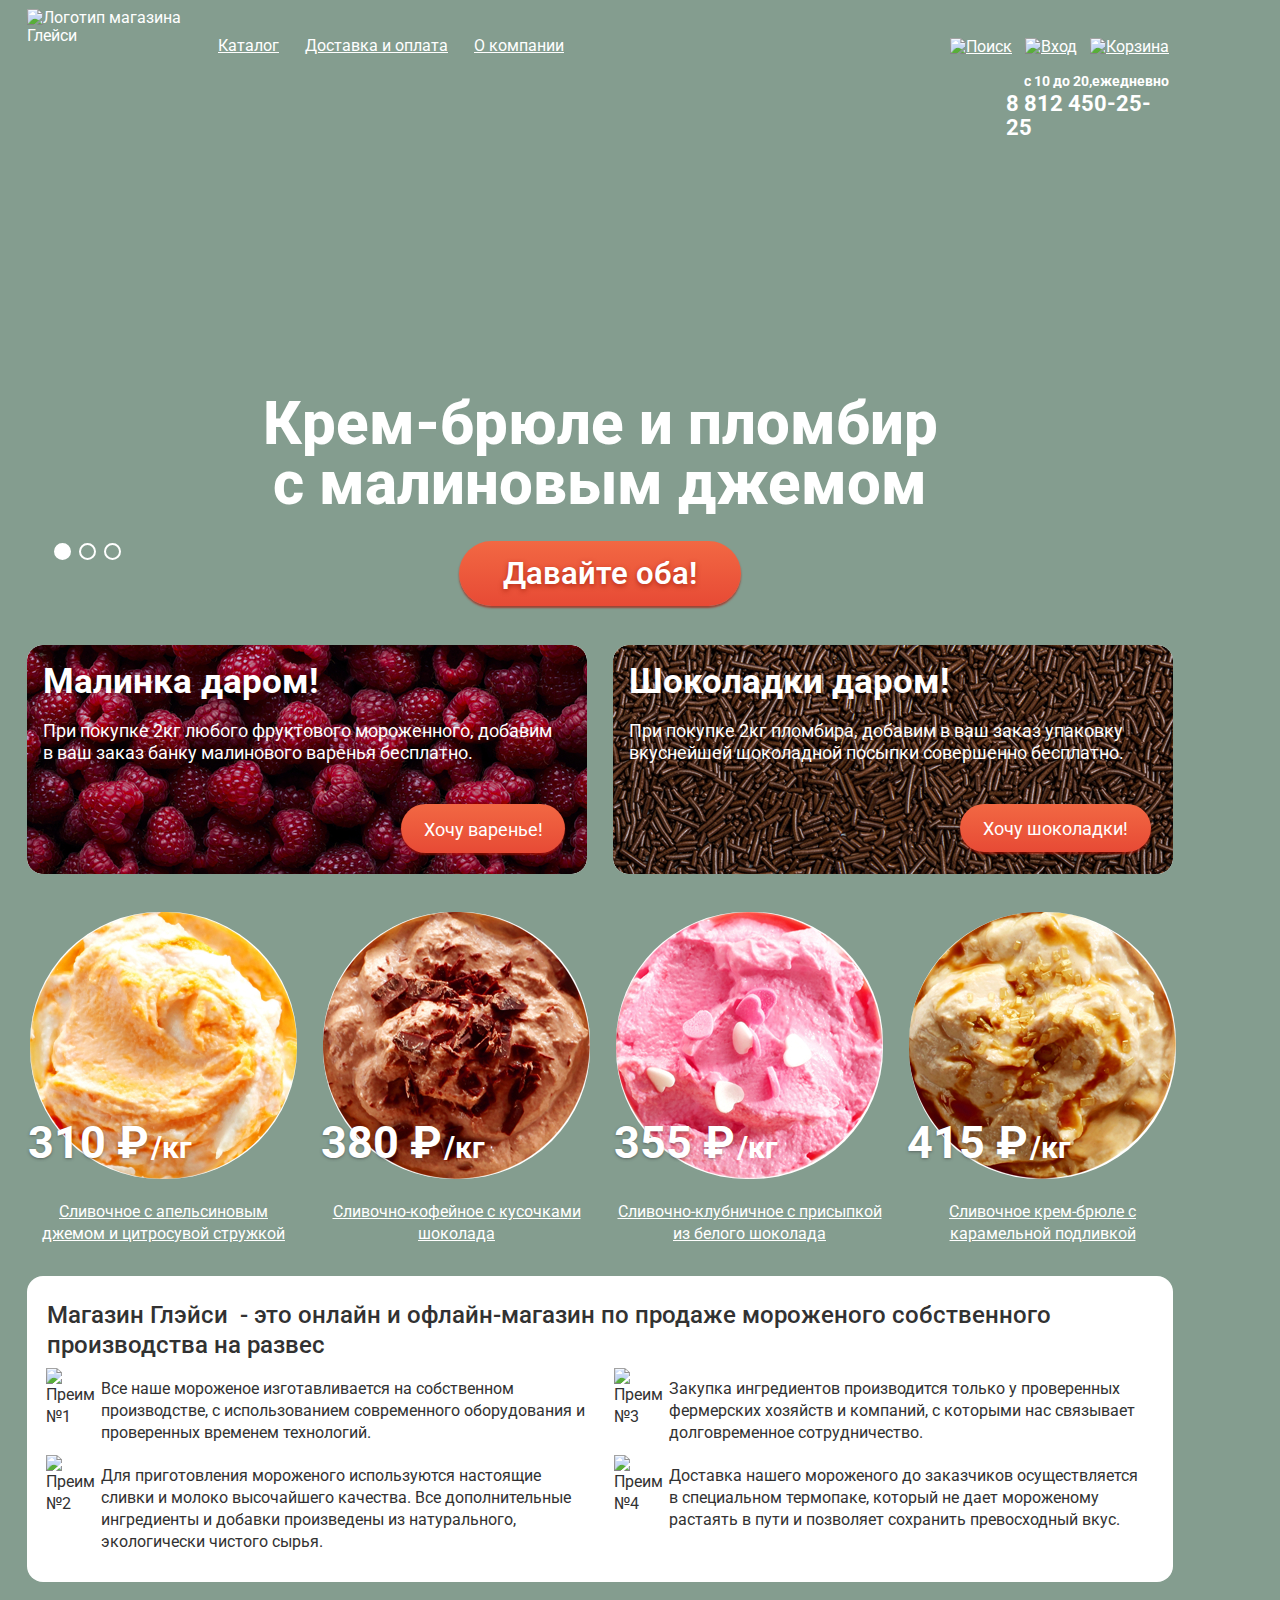
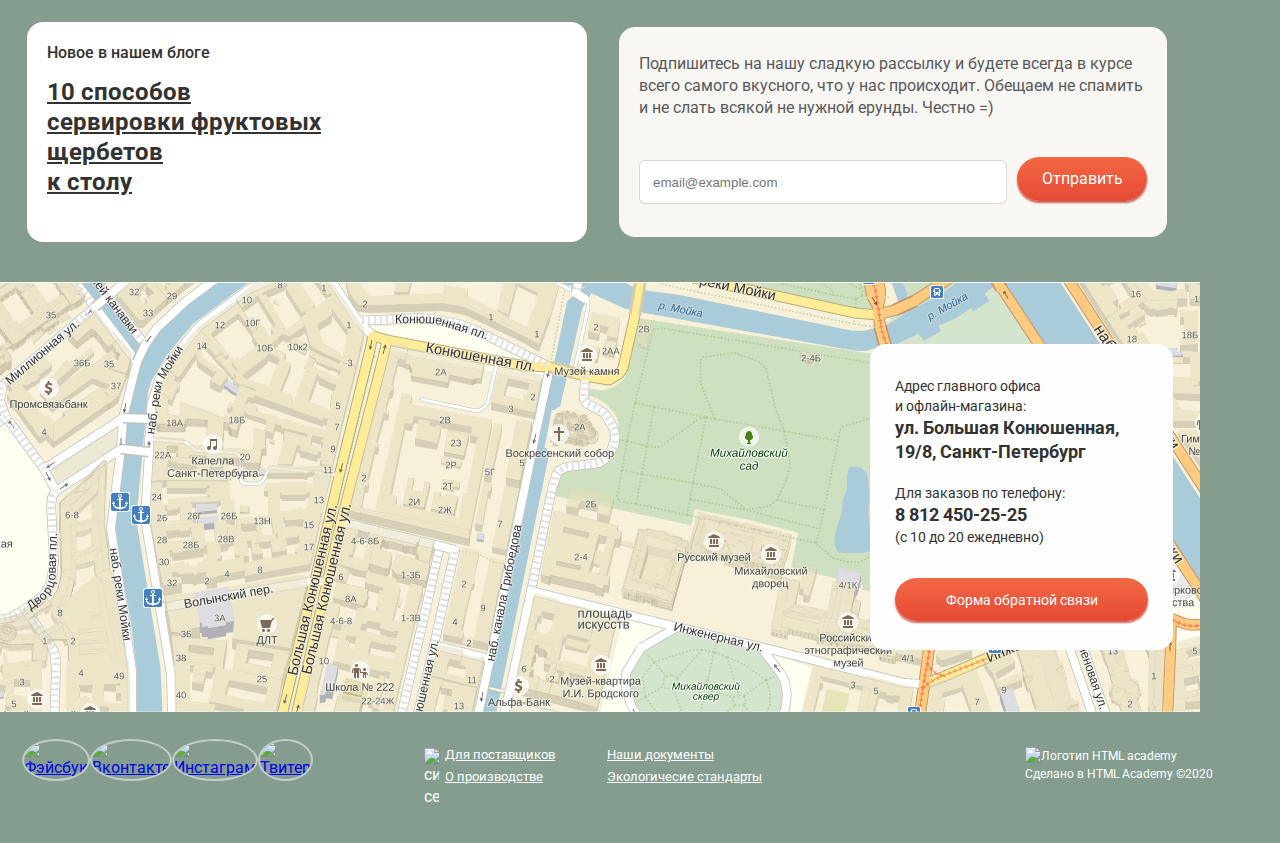
==== index.html @ f9602f33 "Завершение разработки" ====
<!DOCTYPE html>
<html class="page" lang="ru">
  <head>
    <meta charset="utf-8">
    <title>HTML Academy: Глейси</title>
    <link rel="stylesheet" href="https://fonts.googleapis.com/css?family=Roboto:400,500,700">
    <link rel="stylesheet" href="css/normalize.css">
    <link rel="stylesheet"  href="css/style.css">
  </head>

  <body class="page-body">
  <div class="site-wrapper site-wrapper-1">
    <header class="main-header container">
      <nav class="main-navigation">
        <a class="main-header-logo">
        <img src="img/logo-glacy.svg" width="154" height="64" alt="Логотип магазина Глейси">
        </a>
        <div class="main-navigation-wrapper">
          <ul class="site-navigation">
            <li>
              <a href="catalog.html"> Каталог</a>
            </li>
            <li>
              <a href="blank.html">Доставка и оплата</a>
            </li>
            <li>
              <a href="blank.html">О компании</a>
          </ul>
          <section class="visually-hidden">
            <ul>
              <li>
                  <input type="radio" name="catalog">Сливочное
              </li>
              <li>
                 <input type="radio" name="catalog" checked>Щербеты
              </li>
              <li>
                 <input type="radio" name="catalog">Фруктовый лёд
              </li>
              <li>
                <input type="radio" name="catalog">Мелорин</li>
            </ul>
          </section>
        </div>
        <div class="user-navigation">
          <a href=""><img src="img/Поиск.svg" width="32" height="32" alt="Поиск"></a>
          <a class="enter-link" href=""><img src="img/Вход.svg" width="92" height="32" alt="Вход"></a>
          <a href=""><img src="img/Корзина.svg" width="100" height="32" alt="Корзина"></a>
        </div>
      </nav>
    </header>

    <main class="container">
      <div class="timetable">
          с 10 до 20,ежедневно
        <p> 8 812 450-25-25 </p>
      </div>
      <h1 class="visually-hidden">Магазин мороженого "Глэйси"</h1>
        <div class="slider">
          <ul class="slider-list">
            <li class="slider-item slide slide-current">
              <h3 class="slide-title">Крем-брюле и пломбир с малиновым джемом</h3>
              <a href="" class="button button-slide-action">Давайте оба!</a>
            </li>
            <li class="slider-item slide">
              <h3 class="slide-title">Шоколадный пломбир и лимонный сорбет</h3>
              <a href="" class="button button-slide-action">Давайте оба!</a>
            </li>
            <li class="slider-item slide">
              <h3 class="slide-title">Пломбир с помадкой и клубничный щербет</h3>
              <a href="" class="button button-slide-action">Давайте оба!</a>
            </li>
          </ul>
        </div>
        <div class="slider-controls">
          <button class="current" type="button" aria-label="Первый слайд"></button>
          <button type="button" aria-label="Второй слайд"></button>
          <button type="button" aria-label="Третий слайд"></button>
        </div>
        <section class="actions">
          <article class="action-berry">
            <h2>Малинка даром!</h2>
            <p>При покупке 2кг любого фруктового мороженного, добавим в ваш заказ банку малинового варенья бесплатно.</p>
            <a href="" class="button">Хочу варенье!</a>
          </article>
          <article class="action-choco">
            <h2>Шоколадки даром!</h2>
            <p>При покупке 2кг пломбира, добавим в ваш заказ упаковку вкуснейшей шоколадной посыпки совершенно бесплатно.</p>
            <a href="" class="button">Хочу шоколадки!</a>
          </article>
        </section>
        <section>
            <ul class="index-catalog">
                <li class="index-catalog-item">
                    <a href="product.html">
                      <img src="img/ice-1.jpg" width="267" height="267" alt="Сливочное с апельсиновым джемом и цитросувой стружкой">                                      
                      <p>Сливочное с апельсиновым джемом и цитросувой стружкой<p>
                    </a>
                    <p class="price">310 ₽</p><span class="price-mass">/кг</span>
                </li>
                <li class="index-catalog-item">
                    <a href="product.html">
                        <img src="img/ice-2.jpg" width="267" height="267" alt="Сливочно-кофейное с кусочками шоколада">
                        <p>Сливочно-кофейное с кусочками шоколада<p>
                    </a>
                    <p class="price">380 ₽</p><span class="price-mass">/кг</span>
                </li>
                <li class="index-catalog-item">
                    <a href="product.html">               
                        <img src="img/ice-3.jpg" width="267" height="267" alt="Сливочно-клубничное с присыпкой из белого шоколада">
                        <p>Сливочно-клубничное с присыпкой из белого шоколада</p>
                    </a>
                    <p class="price">355 ₽</p><span class="price-mass">/кг</span>
                </li>
                <li class="index-catalog-item">
                    <a href="product.html">                        
                        <img src="img/ice-4.jpg" width="267" height="267" alt="Сливочное крем-брюле с карамельной подливкой">
                        <p>Сливочное крем-брюле с карамельной подливкой</p>
                    </a>
                    <p class="price">415 ₽</p><span class="price-mass">/кг</span>
                </li>
            </ul>
        </section>
        <section class="features">
          <h2 class="visually-hidden">Преимущества</h2>
          <p>Магазин Глэйси - это онлайн и офлайн-магазин по продаже мороженого собственного производства на развес</p>
          <ul class="features-list">
            <li class="feature-item">
              <img src="img/features-item-1.svg" width="49" height="49" alt="Преимущество №1">
              Все наше мороженое изготавливается на собственном производстве, с использованием современного оборудования и проверенных временем технологий.
            </li>
            <li class="feature-item">
              <img src="img/features-item-2.svg" width="49" height="49" alt="Преимущество №2">
              Для приготовления мороженого используются настоящие сливки и молоко высочайшего качества. Все дополнительные ингредиенты и добавки произведены из натурального, экологически чистого сырья.
            </li>
            <li class="feature-item">
              <img src="img/features-item-3.svg" width="49" height="49" alt="Преимущество №3">
              Закупка ингредиентов производится только у проверенных фермерских хозяйств и компаний, с которыми нас связывает долговременное сотрудничество.
            </li> 
            <li class="feature-item">
              <img src="img/features-item-4.svg" width="49" height="49" alt="Преимущество №4">
              Доставка нашего мороженого до заказчиков осуществляется<br>в специальном термопаке, который не дает мороженому растаять в пути и позволяет сохранить превосходный вкус.
            </li>
          </ul>
        </section>
      <div class="blog-mailing">
        <article class="blog">
          <h2>Новое в нашем блоге</h2>
          <a href="blank.html">10 способов сервировки фруктовых щербетов<br>к столу</a>
        </article>
        <div class="mailing-back">
      	  <div class="mailing">
            <h2 class="visually-hidden">Подписка на рассылку новостей</h2>
            <p>Подпишитесь на нашу сладкую рассылку и будете всегда в курсе всего самого вкусного, что у нас происходит. Обещаем не спамить и не слать всякой не нужной ерунды. Честно =)</p>
            <form action="https://echo.htmlacademy.ru" method="post">
             <p class="mailing-item">
             <input type="email" name="" placeholder="email@example.com">
             <button class="button" type="submit">Отправить</button></p>
            </form>  
           </div>
          </div>
        </div>
        <section class="feedback">
          <img src="img/map.jpg" width="1200" height="430" alt="Карта проезда к головному офису и офлайн-магазину">
          <div>
            <h2>Адрес главного офиса и офлайн-магазина:</h2>
            <span id="adress">ул. Большая Конюшенная,<br> 19/8, Санкт-Петербург</span>
            <p>Для заказов по телефону:<br>
              <span>8 812 450-25-25</span><br>
              (с 10 до 20 ежедневно)
            </p>
            <button class="button" type="submit">Форма обратной связи</button>
          </div>
        </section>
     </main>

    <footer class="main-footer">
      <div class="footer">
        <section class="footer-contacts">
          <h2 class="visually-hidden">Связь с нами:</h2>
          <a href="http://facebook.com"><img src="img/facebook.svg" width="35" height="35" alt="Фэйсбук"> 
          </a>
          <a href="http://vk.com"><img src="img/vk.svg" width="35" height="35" alt="Вконтакте">
          </a>
          <a href="http://www.instagram.com"><img src="img/inst.svg" width="35" height="35" alt="Инстаграм">
          </a>
          <a href="http://twitter.com"><img src="img/twitter.svg" width="35" height="35" alt="Твитер">
          </a>
        </section>
        <section>
          <h2 class="visually-hidden">Полезные ссылки</h2>
          <ul class="footer-social">
            <li class="footer-social-item">
              <img src="img/heart.svg" width="15" height="13" alt="символ сердца">
              <a href="#">Для поставщиков</a></li>
            <li class="footer-social-item">
              <a href="#">Наши документы</a></li>
            <li class="footer-social-item">
              <a href="#">О производстве</a></li>
            <li class="footer-social-item">
              <a href="#">Экологичесие стандарты</a></li>
          </ul>
        </section>
        <section class="footer-authors">
          <img src="img/logo-academy.svg" width="108" height="39" alt="Логотип HTML academy"> <br>
          Сделано в <a href="https://htmlacademy.ru">HTML Academy</a> ©2020
        </section>
      </div>
    </footer>

     <section class="visually-hidden modal-feedback-reg">
      <form action="https://echo.htmlacademy.ru" method="post">
        <h2>Мы обязательно вам ответим!</h2>
        <label>
          <input class="mod2-username" type="text" name="username" placeholder="Имя Фамилия">
        </label>
        <label>
          <input class="mod2-usermail" type="email" name="usermail" placeholder="email@example.com">
        </label>
        <label >
          <input class="mod2-comment" type="text" name="comment" placeholder="В свободной форме">
        </label>
        <button class="mod2-button button" type="submit">Отправить</button>
        <button class="mod2-close" type="button" alt="удалить">X</button>
      </form>
    </section> 
    <section class="modal-enter visually-hidden">
              <h2 class="visually-hidden">Войдите на сайт</h2>
              <form class="login-form" action="https://echo.htmlacademy.ru" method="post">
                <p>
                  <label for="login-login">Логин</label>
                  <input class="login-mail" id="login-login" type="email" name="login" placeholder="Электронная почта">
                </p>
                <p>
                  <label class="login-pass" for="login-password">Пароль</label>
                  <input id="login-password" type="password" name="password" placeholder="Пароль">
                </p>
                <div>
                  <button class="button mod1-button" type="submit">Войти</button>
                  <ul>
                    <li>
                      <a href="#">Забыли пароль?</a>
                    </li>
                    <li>
                      <a href="#">Новая регистрация</a>
                    </li>
                  </ul>
              </div>
              </form>
    </section>
    <section class="modal-search visually-hidden">
      <input type="text" name="search" placeholder="Крем-брюле">    
    </section>
    <section class="index-catalog-pop visually-hidden">
      <ul class="mod4-list">
        <li class="mod4-item special">Новинки</li>
        <li class="mod4-line"></li>
        <li class="mod4-item">Сливочное</li>
        <li class="mod4-item mod4-item-current">Щербеты</li>
        <li class="mod4-item">Фруктовый лёд</li>
        <li class="mod4-item">Мелорин</li>
      </ul>
    </section>
  </div> 
  <script src="js/login.js"></script>
  </body>
</html>
---- css/style.css ----
:root {
  --basic-back: #849D8F;
  --basic-white: #ffffff;
  --basic-black: #000000;
  --basic-grey: #323232;
  --basic-grey-light: #5a5a5a;
  --basic-light: #999999;
  --basic-orange: #F26843;
  --basic-orange-light: #E74A35;
  --basic-substrate: #F8F7F4;
  --current-navigation: #D07058;
  --focus: #EDEDED;
  --feedback-backgroud: #FEFEFE;
  --toggle-background: #ABABAB;
  --basic-button: linear-gradient(180deg, #F26843 0%, #E74A35 100%);
  --button-hover: linear-gradient(0deg, rgba(255, 255, 255, 0.2), rgba(255, 255, 255, 0.2)), linear-gradient(180deg, #F26843 0%, #E74A35 100%);
  --button-focus: linear-gradient(0deg, rgba(0, 0, 0, 0.07), rgba(0, 0, 0, 0.07)), linear-gradient(180deg, #F26843 0%, #E74A35 100%);
  --filters-background: rgba(255, 255, 255, 0.2);
  --total-background-color1: #849d8f;
  --total-background-color2: #8996a6;
  --total-background-color3: #9d8b84;
}

/* Global */

.visually-hidden:not(:focus):not(:active),
input[type="checkbox"].visually-hidden,
input[type="radio"].visually-hidden {
  position: absolute;
  width: 1px;
  height: 1px;
  margin: -1px;
  border: 0;
  padding: 0;
  white-space: nowrap;
  clip-path: inset(100%);
  clip: rect(0 0 0 0);
  overflow: hidden;
}

body {
/*  display: flex;
  justify-content: center;*/
  min-width: 1146px;
  margin: 0;
  padding: 0;
  font-family: 'Roboto', sans-serif;
  font-size: 16px;
  line-height: 22px;
  color: var(--basic-white: #ffffff);
  background-color: var(--basic-back);
 }

 img {
  max-width: 100%;
  height: auto;
}

/* Grid */

.page {
  height: 100%;
}

.page-body {
  min-height: 100%;
  display: grid;
  grid-template-rows: min-content 1fr min-content;
  align-content: start;
}


/* Container */

.container {
  position: relative;
  width: 1146px;
  margin: 0px;
  padding: 0px 27px;
}


/* Main header */

.main-header {
  display: flex;
  flex-direction: row;
  align-items: center;
}

.main-header-logo{
  margin-top: 9px;
  margin-right: 24px;
  width: 154px;
  height: 64px;
}

.inner-page .main-header-logo{
  margin-left: 27px;
}

/* Main navigation */

.main-navigation {
  display: flex;
  flex-direction: row;
  align-items: center;
  font-size: 16px;
  line-height: 18px;
  color: var(--basic-white);
  background-color: transparent;
  list-style: none;
}

.main-navigation-wrapper {
  width: 100%;
  margin-bottom: 32px;
  background-color: var(--basic-back);
  list-style: none;
}

.main-navigation-wrapper {
  display: flex;
  width: 732px;
}

.main-navigation-wrapper a:hover {
  color: var(--basic-grey);
  background-color: var(--basic-white);
  box-shadow: inset 0px 2px 1px #696969;
  border-radius: 26px;
  text-decoration: none;
} 

.main-navigation-wrapper a:focus {
  color: var(--basic-grey);
  background-color: var(--focus);
  border-radius: 26px;
  text-decoration: none;
  box-shadow: inset 0px 2px 1px #696969;
}

.site-navigation {
  display: flex;
  flex-wrap: wrap;
  width: 700px;
  height: 31px;
  margin: 0;
  padding: 0;
  list-style: none;
  align-items: center;
}

.site-navigation a {
  padding: 9px 13px 11px 13px;
}

.site-navigation-current a{
  background-color: var(--current-navigation);
  border-radius: 26px;
  width: 89px;
  height: 16px;
  text-align: center;
}

.timetable {
  width: 150px;
  color: var(--basic-white);
  font-weight: bold;
  font-size: 14px;
  line-height: 16px;
  width: 149px;
  height: 16px;
  position: absolute;
  left: 1024px;
  }

  .timetable p{
  width: 167px;
  font-weight: bold;
  font-size: 22px;
  line-height: 24px;
  position: absolute;
  left: -18px;
  top: -3px;
  }

/* User navigation */

.site-navigation a,
.user-navigation a {
  color: var(--basic-white);
  display: block;
  padding-top: 9px;
  padding-bottom: 11px;
  padding-left: 13px;
  margin-top: 23px;
}
 .user-navigation {
  display: flex;
  justify-content: space-between;
  align-content: center;
  max-width: 245px;
 }

/* Price */

.price {
  position: relative;
  top: -170px;
  left: -75px;
  color: var(--basic-white);
  font-weight: bold;
  font-size: 45px;
  line-height: 45px;
  text-shadow: 0px 1px 3px rgba(49, 50, 53, 0.5);
}

.price-mass {
  position: relative;
  top: -250px;
  left: 8px;
  color: var(--basic-white);
  font-weight: bold;
  font-size: 30px;
  line-height: 35px;
}

/* Button */

.button {
  color: var(--basic-white);
  font: inherit;
  text-align: center;
  background: var(--basic-button);
  box-shadow: 0px 2px 2px rgba(172, 16, 0, 0.64); 
  border-radius: 70px;

}

.button:hover {
  background: linear-gradient(0deg, rgba(255, 255, 255, 0.2), rgba(255, 255, 255, 0.2)), linear-gradient(180deg, #F26843 0%, #E74A35 100%);
  box-shadow: 0px 1px 2px #AC1000;
  border-radius: 26px;
}

/* Main footer */

.footer {
  display: flex;
  justify-content: space-between;
  width: 1200px;
  align-items: center;
  padding: 15px;
}

.main-footer {
  color: var(--basic-white);
  margin-bottom: 25px;
}

.main-footer #line {
  
}

.footer-contacts {
  display: flex;
  justify-content: space-between;
  width: 193px;
  margin-right: 190px;
  margin-bottom: 10px;
  margin-left: 7px;
}

.footer-contacts img{
  border: 2px solid rgba(255, 255, 255, 0.5);
  border-radius: 50%;
}

.footer-social {
  display: flex;
  flex-wrap: wrap;
  margin-right: 255px;
  width: 325px;
}

.footer-social a{
  color: var(--basic-white);
  font-size: 13px;
  line-height: 18px;
}

.footer-social-item{
  position: relative;
  list-style: none;
  margin-right: 5px;
  width: 157px;
}

.footer-social-item img {
  position: absolute;
  left: -21px;
  top: 5px;
}

.footer-authors {
  width: 250px;
  font-size: 12px;
  line-height: 18px;
}

.footer-authors a {
  text-decoration: none;
  color: var(--basic-white);
}

/* INDEX */

.site-wrapper {
  min-width: 940px;
  background-color: #849d8f;
  background-image: url("img/slider-item-1.png");
  background-repeat: no-repeat;
  background-position: top center;
}

.site-wrapper-1 {
  background-color: var(--total-background-color1);
  background-image: url("img/site-wrapper-1.png");
}

.site-wrapper-2 {
  background-color: var(--total-background-color2);
  background-image: url("img/slider-item-2.png");
}

.site-wrapper-3 {
  background-color: var(--total-background-color3);
  background-image: url("img/slider-item-3.png");
}

/* Sliders */


.slider {
  position: relative;
  padding-top: 321px;
  text-align: center;
  color: #ffffff;
}

.slider-list {
  margin: 0;
  padding: 0;
  list-style: none;
}

.slide {
  display: none;
}

.slide-current {
  display: block;
}

.slide-title {
  width: 700px;
  margin: 0 auto;
  margin-bottom: 27px;
  font-size: 60px;
  line-height: 60px;
  font-weight: 800;
}

.button-slide-action {
  display: inline-block;
  padding: 12px 44px;
  font-weight: 600;
  font-size: 31px;
  line-height: 41px;
  text-align: center;
  color: #ffffff;
  vertical-align: top;
  text-decoration: none;
  text-shadow: 0 2px 5px rgba(160, 32, 11, 0.76);
  background: #f26843;
  background: linear-gradient(to bottom, #f26843, #e74a35);
  border-radius: 50px;
  box-shadow: 0 2px 2px rgba(172, 16, 0, 0.64);
  border: none;
  cursor: pointer;
}

.button-slide-action:hover {
  background: linear-gradient(to bottom, #f58669, #ec6f5e);
  box-shadow: 0 2px 2px rgba(172, 16, 0, 1);
}

.button-slide-action:active {
  background: linear-gradient(to bottom, #d84732, #e1613e);
  box-shadow: inset 0 2px 2px rgba(172, 16, 0, 1);
}

.slider-controls {
  position: relative;
  bottom: 63px;
  left: 27px;
  z-index: 20;
  display: flex;
  width: 67px;
  justify-content: space-between;
}

.slider-controls button {
  padding: 0;
  width: 17px;
  height: 17px;
  background-color: transparent;
  border: 2px solid #ffffff;
  border-radius: 50%;
  cursor: pointer;
}

.slider-controls .current {
  background-color: #ffffff;
}

/* Button */

 {
  width: 278px;
  color: var(--basic-white);
  font: inherit;
  background: var(--basic-button);
  box-shadow: 0px 2px 2px rgba(172, 16, 0, 0.64); 
  border-radius: 70px;
  text-shadow: 0px 2px 5px rgba(160, 32, 11, 0.76);
  padding-top: 15px;
  padding-right: 40px;
  padding-bottom: 10px;
  padding-left: 40px;
  text-decoration: none;
}


.button1:hover {
  background-color: var(--button-hover);
  box-shadow: 0px 2px 2px #AC1000;
  border-radius: 50px;
}

/* Actions */

.actions {
  width: 1146px;
  display:grid;
  grid-template-columns: 1fr 1fr;
  column-gap: 26px;
  margin-top: 22px;
  margin-bottom: 22px;
}

.action-berry {
  position: relative;
  color: var(--basic-white);
  font-size: 18px;
  line-height: 22px;
  background-image: url("../img/action-back-berry.jpg");
  border-radius: 16px;
  width: 560px;
  height: 229px;
}

.action-berry h2 {
  margin-top: 16px;
  margin-bottom: 16px;
  margin-left: 16px;
  font-weight: bold;
  font-size: 35px;
  line-height: 41px;
}

.action-berry p {
  margin-right: 30px;
  margin-left: 16px;

}

.action-berry a {
  position: absolute;
  width: 164px;
  height: 35px;
  left: 374px;
  top: 159px;
  text-decoration: none;
  font-size: 18px;
  line-height: 24px;
  text-align: center;
  padding-top: 14px;
}

.action-choco {
  position: relative;
  color: var(--basic-white);
  font-size: 18px;
  line-height: 22px;
  background-image: url("../img/action-back-choco.jpg");
  border-radius: 16px;
  width: 560px;
  height: 229px;
}

.action-choco h2 {
  margin-top: 16px;
  margin-bottom: 16px;
  margin-left: 16px;
  font-weight: bold;
  font-size: 35px;
  line-height: 41px;
}

.action-choco p {
  margin-right: 30px;
  margin-left: 16px;
}

.action-choco a {
  position: absolute;
  width: 191px;
  height: 35px;
  left: 347px;
  top: 159px;
  text-decoration: none;
  font-size: 18px;
  line-height: 24px;
  padding-top: 13px;
}

/* Catalog */

.index-catalog {
  margin-left: -37px;
  display: inline-flex;
  align-items: baseline;
  width: 1200px;
  list-style: none;
  text-align: center;
}

 .index-catalog-item {
  position: relative;
  width: 267px;
  height: 324px;
  min-height: 267px;
  margin-right: 26px;
 }

.index-catalog-item img {
  border-radius: 130px;
}

.index-catalog-item a {
  color: var(--basic-white);
}

/* Features */

.features {
  position: relative;
  width: 1146px;
  height: 306px;
  color: var(--basic-grey);
  background-color: var(--basic-white);
  border-radius: 16px;
  background-image: url("../img/Pattern-wafer.jpg");
  background-position: center, 0 0;
}

.features p {
  font-weight: 500;
  font-size: 24px;
  line-height: 30px;
  padding-top: 24px;
  padding-left: 20px;
}

.features-list {
  position: absolute;
  left: -12px;
  top: 86px;
  display:inline-flex;
  flex-direction: column;
  flex-wrap: wrap;
  list-style: none;
  width: 1103px;
  height: 224px;
}

.features-list li {
  font-size: 16px;
  line-height: 22px;
  margin-bottom: 21px;
}

.feature-item {
  position: relative;
  width: 44%;
  font-size: 16px;
  line-height: 22px;
  margin-right: 79px;
  margin-left: 46px;
}

.feature-item img {
  position: absolute;
  left: -55px;
  top: -10px;
}

.feature-item:nth-child(3) {
  margin-right: 0px;
  margin-left: 0px;
}
 
.feature-item:nth-child(4) {
  margin-right: 0px;
  margin-left: 0px;
}
 
/* Blog */
.blog-mailing {
  width: 1146px;
  display: grid;
  grid-template-columns: 1fr 1fr;
  column-gap: 26px;
  margin-top: 40px;
  margin-bottom: 40px;
}

.blog {
  width: 560px;
  height: 220px;
  color: var(--basic-grey);
  background-color: var(--basic-white);
  border-radius: 16px;
  background-image: url("../img/blog-back.jpg");
}

.blog h2 {
  font-weight: 500;
  font-size: 16px;
  line-height: 22px;
  margin-top: 20px;
  margin-left: 20px;
  padding: 0px;
}

.blog a {
  display: block;
  color: var(--basic-grey);
  font-weight: bold;
  font-size: 24px;
  line-height: 30px;
  width: 287px;
  margin-left: 20px;
}

/* Mailing */

.mailing-back {
  position: relative;
  color: var(--basic-grey-light);
  align-items:center;
  width: 560px;
  height: 220px;
  border-radius: 16px;
  background-image: url("../img/mailing-back.png");
  background-position: center, 0 0;
}

.mailing {
  position: absolute;
  left: 6px;
  top: 5px;
  width: 548px;
  height: 210px;
  background-color: var(--basic-substrate);
  border-radius: 16px;
}

.mailing p {
  width: 512px;
  margin-top: 26px;
  margin-left:20px;
}

.mailing button {
  position:absolute;
  left: 398px;
  top: 130px;
  width: 130px;
  height: 44px;
  border: none;
}

.mailing-item {
  color: var(--basic-light);
  }

.mailing-item input {
  border: 1px solid rgba(178, 178, 178, 0.52);
  box-sizing: border-box;
  border-radius: 6px;
  width: 368px;
  height: 44px;
  padding-left: 13px;
  margin-top: 15px;
}

/* Feedback */

.feedback {
  position: relative;
  background-image: url(img/map.jpg);
  width: 1200px;
  height: 430px;
  margin-top: 40px;
  margin-left: -27px;
}

.feedback div {
  position: absolute;
  left: 870px;
  top: 62px;
  background-color: var(--feedback-backgroud);
  border-radius: 16px;
  color: var(--basic-grey);
  font-family: Roboto;
  font-size: 14px;
  line-height: 20px;
  width: 303px;
  height: 306px;
}

.feedback h2 {
  color: var(--basic-grey);
  font-weight: normal;
  font-size: 14px;
  line-height: 20px;
  padding-top: 32px;
  padding-right: 123px;
  padding-bottom: 0px;
  padding-left: 25px;
  margin: 0px;
}

.feedback #adress {
  display: block;
  width: 225px;
  height: 37px;
  margin-right: 53px;
  margin-bottom: 30px;
  margin-left: 25px;
}

.feedback span {
  font-weight: bold;
  font-size: 18px;
  line-height: 24px;
}

.feedback p {
  width: 180px;
  margin-right: 106px;
  margin-bottom: 31px;
  margin-left: 25px;
}

.feedback button {
  width: 253px;
  height: 43px;
  margin-right: 25px;
  margin-left: 25px;
  border-style: none;
}

/* CATALOG */
/* Breadcrumbs */

.breadcrumbs {
  display: flex;
  align-items: baseline;
  justify-content: space-between;
  list-style: none;
  width: 224px;
  font-size: 14px;
  line-height: 16px;
  padding: 0px;
  margin-top: 30px;
}

.breadcrumbs a {
  color: var(--basic-white);
  font-size: 14px;
  line-height: 16px;
}

.breadcrumbs li{
  position: relative;
  margin-right: 2px;
}


.breadcrumbs-current {
  list-style: none;
  color: var(--basic-white);
  font-size: 14px;
  line-height: 16px;
}

/*Filters*/

.filters {
  position: relative;
  list-style: none;
  color: var(--basic-white);
  padding: 0px;
}

.filters h1 {
  margin-top: 10px;
}

.filters-1 {
  display: inline-flex;
  flex-direction: row;
  flex-wrap: wrap;
  width: 869px;
}

.filter-option label {
  position: relative;
  display: block;
  cursor: pointer;
  user-select: none;
}

.filter-input-checkbox + label::before {
  content: "";
  position: absolute;
  left: -32px;
  top: 0;
  width: 18px;
  height: 18px;
  border: 2px solid rgba(255, 255, 255, 0.8);
  border-radius: 2px;
}

.filter-input-checkbox:checked + label::after {
  content: "";
  position: absolute;
  top: 2px;
  left: -30px;
  width: 10px;
  height: 10px;
  background-color: rgba(255, 255, 255, 0.8);
  border-radius: 50%;
}

.filter-input-radio + label::before {
  content: "";
  position: absolute;
  left: -33px;
  top: -1px;
  width: 14px;
  height: 14px;
  border: 4px solid rgba(255, 255, 255, 0.8);
  border-radius: 50%;
}

.filter-input-radio:checked + label::after {
  content: "";
  position: absolute;
  top: 6px;
  left: -26px;
  width: 8px;
  height: 8px;
  background-color: rgba(255, 255, 255, 0.8);
  border-radius: 50%;
}

/* Sort */
.sort-by {
  border: none;
  width: 196px;
}

.sort {
  display: flex;
  justify-content: space-around;
  background-color: var(--filters-background);
  list-style: none;
  width: 196px;
  height: 36px;
  border-radius: 20px;
  padding-left: 16px;
  align-items: center;  
}

.sort:hover {
  background-color: var(--basic-white);
  color: var(--basic-grey);
  font-weight: 500;
  font-size: 16px;
  line-height: 18px;
}

/* Price range */ 

.price-range {
  position: absolute;
  left: 241px;
  top: -85px;
  position: relative;
  margin: 0;
  padding: 0;
  border: none;
}

.range-filter {
  width: 218px;
  margin-top: 7px;
}

.price-range legend {
  font-weight: 500;
  font-size: 14px;
  line-height: 16px;
}

.price-controls {
  position: absolute;
  left: 40px;
  top: 0px;
  display: inline-flex;
  font-weight: 500;
  font-size: 14px;
  line-height: 16px;
}

.price-controls input {
  font-family: inherit;
  font-size: inherit;
  border: none;
  background: none;
  color: var(--basic-white);
  width: 56px;
}

.range-controls {
  position: relative;
  height: 18px;
  background-color: var(--filters-background);
  border-radius: 20px;
  padding-top: 17px;
  padding-right: 21px;
  padding-left: 21px;
  margin-top: 7px;
  cursor: pointer;
}

.range-controls .scales {
  height: 2px;
  background-color: #000000;
  width: 176px;
}

.range-controls .bar {
  width: 70%;
  height: 2px;
  background-color: var(--basic-substrate);
}

.range-controls .toggle {
  width: 8px;
  height: 8px;
  padding: 0;
  border: 8px solid #ffffff;
  background-color: var(--toggle-background);
  border-radius: 50%;
  position: absolute;
  top: 5px;
  left: 0;
}

.range-controls .toggle-min {
  left: 34px;
}

.range-controls .toggle-max {
  left: 128px;
}

/* Fat */

.fat-percent {
  position: absolute;
  left: 474px;
  top: 65px;
  border: none;
  width: 425px;
}

.fat {
  display: flex;
  flex-wrap: wrap;
  width: 425px;
  height: 36px;
  align-items: center;
  padding-right: 17px;
  padding-left: 47px;
  list-style: none;
  justify-content: space-between;
  font-weight: 500;
  font-size: 16px;
  line-height: 18px;
  background-color: rgba(255, 255, 255, 0.2);
  border-radius: 20px;
}

/* Flavor */

.flavor-type {
  border: none;
  width: 711px;
  position: absolute;
  left: 0px;
  top: 149px;
}

.flavor {
  list-style: none;
  display: flex;
  width: 711px;
  align-items: center;
  padding-right: 19px;
  padding-left: 48px;
  height: 36px;
  justify-content: space-between;
  background: rgba(255, 255, 255, 0.2);
  border-radius: 20px;
}

.filter-button {
  position: absolute;
  left: 803px;
  top: 191px;
  font-weight: 500;
  font-size: 16px;
  line-height: 18px;
  color: var(--basic-white);
  background-color: var(--filters-background);
  border: 2px solid #FFFFFF;
  box-sizing: border-box;
  border-radius: 20px;
  width: 144px;
  height: 36px;
}

.filter-button:hover {
  color: var(--basic-grey);
  background-color: var(--basic-white);
}

/* Catalog */

.catalog {
  position: relative;
  display: flex;
  flex-wrap: wrap;
  align-content: stretch;
  align-items: stretch;
  color: var(--basic-white);
  list-style: none;
  width: 1200px;
  padding-left: 0px;
  margin-bottom: 80px;
  margin-top: 40px;
}

.catalog-item {
  width: 267px;
  height: 372px;
  margin-right: 26px;
  text-align: center;
  z-index: 2;
}
.catalog-item:nth-child(4) {
  margin-right: 0px;
}


.catalog-item img {
  border-radius: 50%;
}

/*.catalog-item:hover {
  background-color: var(--basic-white);
  opacity: 0.2;
  width: 293px;
  height: 402px;
  box-shadow: 0px 20px 20px rgba(0, 0, 0, 0.2);
  border-radius: 4px;
  z-index: 1;
}*/

.catalog a {
  color: var(--basic-white);
  font-weight: 500;
  border-radius: 100px;
}

/* Pagination */

.pagination-conteiner{
  position: absolute;
  bottom: -10px;
  left: 17px;
}

.page-title {
  color: var(--basic-white);
  font-size: 35px;
  line-height: 41px;
}

.pagination-list {
  position: relative;
  left: 945px;
  display: inline-flex;
  justify-content: space-between;
  align-content: center;
  list-style: none;
  font-weight: 500;
  font-size: 16px;
  line-height: 18px;
  width: 194px;
}

.pagination-item {
  width: 26px;
  height: 26px;
}

.pagination-item:hover {
  width: 26px;
  height: 26px;
  background: rgba(255, 255, 255, 0.2);
  border-radius: 50%;
}

.pagination-item a:hover {
    margin-top: 5px;
}

.pagination-item a {
  display: block;
  text-decoration: none;
  color: var(--basic-white);
  height: 26px;
}

.pagination-item-current {
  position: relative;
  left: -10px;
  top: -5px;
  text-align: center;
  width: 26px;
  height: 26px;
  border-radius: 50%;
  background-color: var(--basic-white);
}

.pagination-item-current a{
  color: var(--basic-grey);
  margin-top: 5px;
}


/* Popups Index*/

.modal-show {
  display: block;
  animation: bounce 0.6s;
}

.modal-error {
  animation: shake 0.6s;
}


/* Mod 1 */ 

.modal-enter {
  position: absolute;
  left: 786px;
  top: 59px;
  width: 277px;
  height: 214px;
  background-color: var(--basic-substrate);
  box-shadow: 0px 20px 20px rgba(0, 0, 0, 0.4);
  border-radius: 4px;
}

.modal-enter label{
  display: none;
}

.modal-enter #login-login {
  width: 226px;
  height: 44px;
  padding-left: 15px;
  border: 1px solid #D3D3D2;
  border-radius: 4px;
  margin-right: 17px;
  margin-left: 19px;
}

.modal-enter #login-password {
  width: 226px;
  height: 44px;
  padding-left: 15px;
  border: 1px solid #D3D3D2;
  border-radius: 4px;
  margin-right: 17px;
  margin-left: 19px;
}

.modal-enter div {
  margin-left: 19px;
  position: relative;
}

.modal-enter ul {
  font-size: 13px;
  line-height: 15px;
  width: 200px;
  height: 103px;
  list-style: none;
  position: absolute;
  left: 83px;
  top: -10px;
}

.modal-enter a {
  color: var(--basic-grey);
  width: 119px;
}

.mod1-button {
  width: 103px;
  height: 44px;
  border: none;
}

/* Mod 2 */ 

.modal-feedback-reg {
  position: relative;
  width: 477px;
  height: 441px;
  border-radius: 6px;
  background-color: var(--basic-substrate);
  position: absolute;
  left: 362px;
  top: 338px;
}

.modal-feedback-reg h2{
  padding-left: 23px;
  font-weight: 500;
  font-size: 24px;
  line-height: 28px;
}

.mod2-username {
  width: 267px;
  height: 44px;
  padding-left: 14px;
  border: 1px solid rgba(178, 178, 178, 0.52);
  border-radius: 4px;
  border-style: none;
  margin-left: 24px;
  margin-bottom: 20px;
}

.mod2-usermail {
  width: 267px;
  height: 44px;
  padding-left: 14px;
  border: 1px solid rgba(178, 178, 178, 0.52);
  border-radius: 4px;
  border-style: none;
  margin-left: 24px;
  margin-bottom: 20px;
}

.mod2-comment {
  width: 414px;
  height: 154px;
  padding-left: 14px;
  border: 1px solid rgba(178, 178, 178, 0.52);
  border-radius: 4px;
  border-style: none;
  margin-left: 24px;
  margin-bottom: 25px;
}

.mod2-button {
  border: none;
  position: absolute;
  left: 312px;
  top: 370px;
  width: 140px;
  height: 44px;
}

.mod2-close {
  position: absolute;
  left: 443px;
  top: 15px;
  width: 18px;
  height: 17px;
}

/* Mod 3 */

.modal-search {
  width: 321px;
  height: 69px;
  background-color: var(--basic-substrate);
  padding-top: 15px;
  padding-right: 20px;
  padding-left: 20px;
  border-radius: 4px;
  box-shadow: 0px 20px 20px rgba(0, 0, 0, 0.4);
  position: absolute;
  left: 620px;
  top: 59px;
}

.modal-search input {
  width: 304px;
  height: 14px;
  padding-top: 15px;
  padding-bottom: 15px;
  padding-left: 15px; 
  border: 1px solid #D3D3D2;
  border-radius: 4px;
}

/* Mod 4 */

.index-catalog-pop {
  width: 143px;
  height: 171px;
  background-color: var(--basic-white);
  box-shadow: 0px 20px 20px rgba(0, 0, 0, 0.4);
  border-radius: 4px;
  position: absolute;
  left: 184px;
  top: 59px;
}

.mod4-list{
  list-style: none;
  height: 107px;
  padding: 0px;
}

.mod4-item {
  padding-bottom: 5px;
  padding-left: 21px;
}

.mod4-item .special {
  height: 38px;
  font-weight: bold;
  font-size: 14px;
  line-height: 18px;
}

.mod4-line {
  width: 128px;
  height: 0px;
  border: 1px solid rgba(50, 50, 50, 0.2);
  margin-top: 5px;
  margin-bottom: 12px;
  margin-left: 6px;
}

.mod4-item-current {
  width: 122px;
  height: 20px;
  background-color: #FBDED7;
  margin: 0px;
  padding-top: 5px;
  margin-bottom: 3px;
}

/*Popups Catalog*/

/* Mod 1 */

.modal-sort {
  position: absolute;
  left: 47px;
  top: 273px;
  width: 196px;
  height: 99px;
  background-color: var(--basic-white);
  color: var(--basic-grey);
}

.sort-list {
  height: 73px;
  padding: 0px;
  margin-top: 0px;
  list-style: none;
  font-size: 14px;
  line-height: 16px;
}

.sort-item {
  margin-bottom: 10px;
  padding-left: 20px;
}

.sort-current {
  width: 176px;
  height: 20px;
  background-color: #1E90FF;
  padding-top: 8px;
  margin: 0px;
  color: var(--basic-white);
}



.basket-window {
  display: flex;
  flex-wrap: wrap;
  align-items: baseline;
  position: sticky;
  left: 634px;
  top: 59px;
  width: 539px;
  height: 242px;
  background-color: var(--basic-substrate);
  box-shadow: 0px 20px 20px rgba(0, 0, 0, 0.4);
  border-radius: 4px;
  font-size: 13px;
  line-height: 16px;
  color: var(--basic-grey);
  z-index: 5;
}

.basket-window img {
  position: relative;
  top: 20px;
  margin-right: 13px;
  width: 33px;
  height: 33px;
}

.basket-window p {
  width: 250px;
}

.basket-window #mass {
  color: var(--basic-black);
  width: 48px;
}

.basket-window #price {
  color: var(--basic-back);
  width: 50px;
  margin: 26px;
}

.basket-window #local-result {
  width: 50px;
}

.button-window-basket {
  position: relative;
  left: 353px;
  width: 172px;
  height: 44px;
  font-size: 18px;
  line-height: 16px;
  border: none;
}

.basket-window #delete {
  width: min-content;
  margin-right: 9px;
}

.basket-window #delete img {
  width: 11px;
  height: 11px;
  margin-bottom: 20px;
}
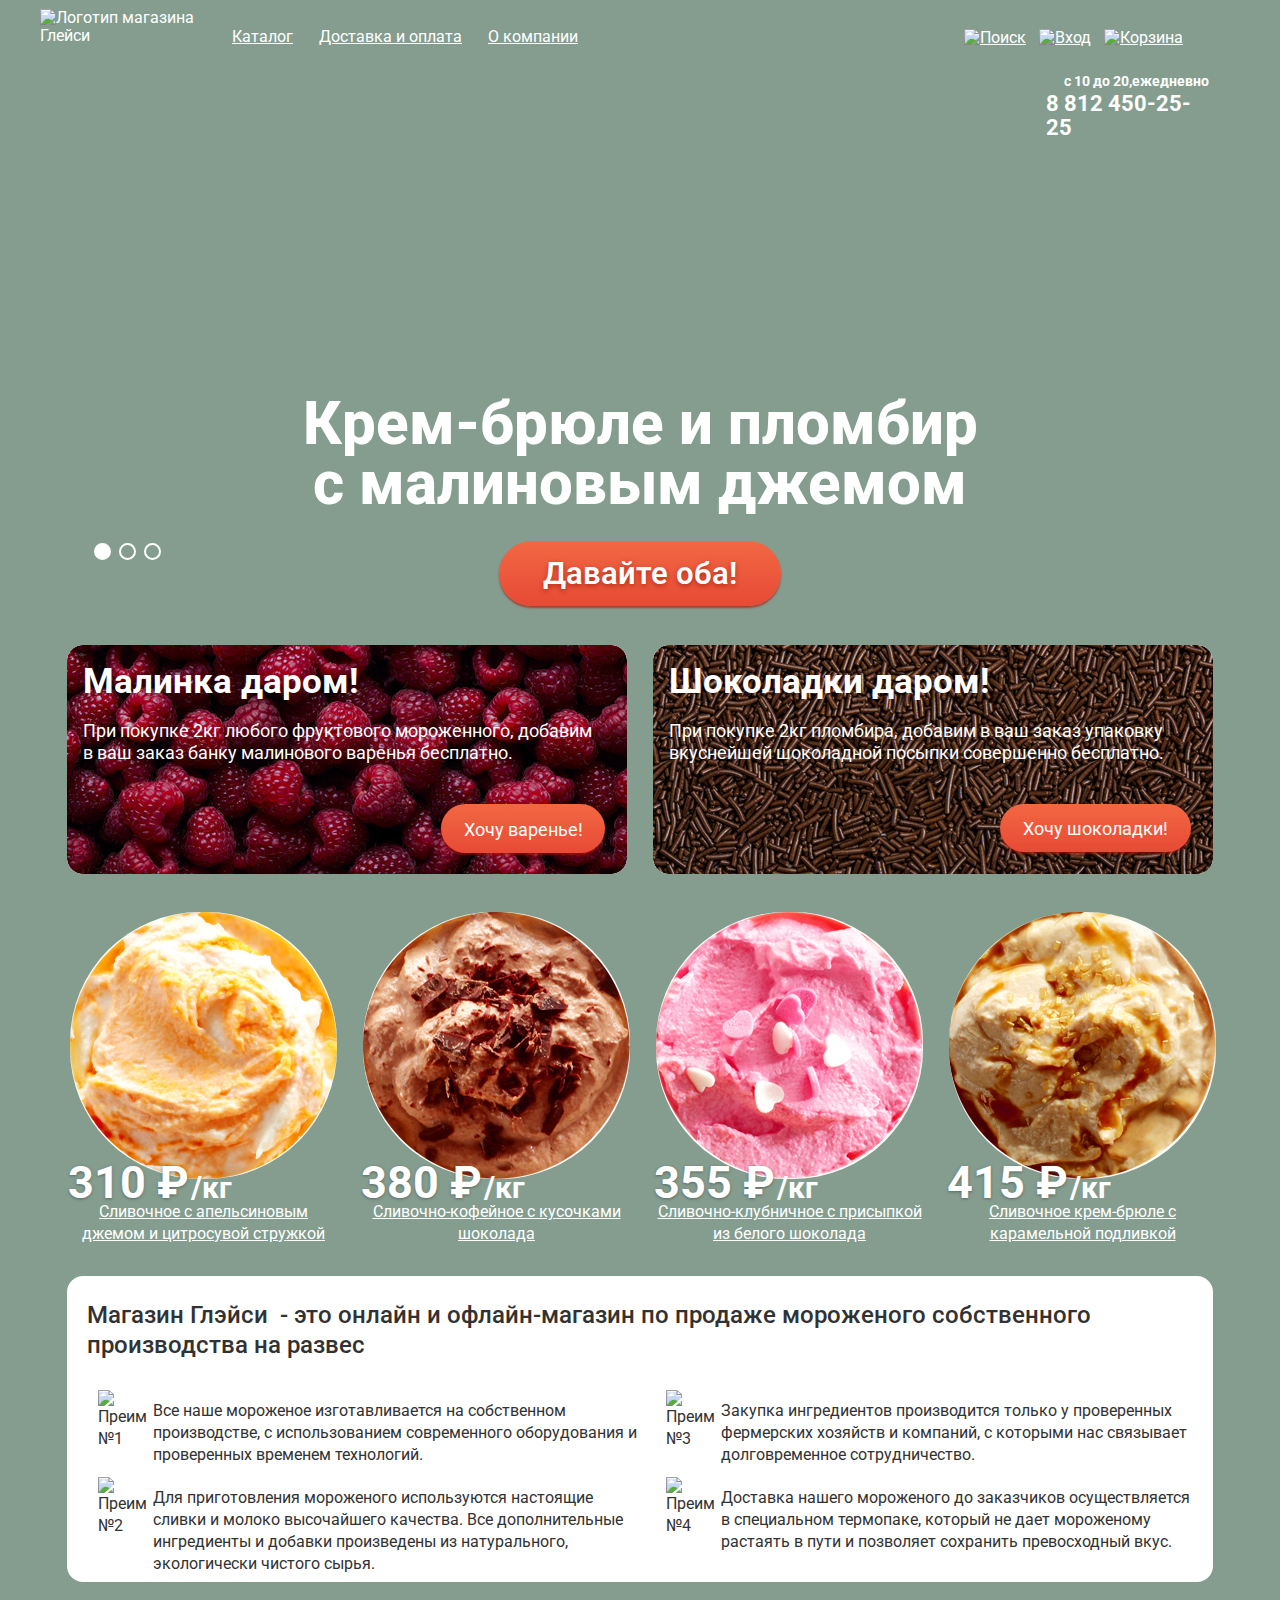
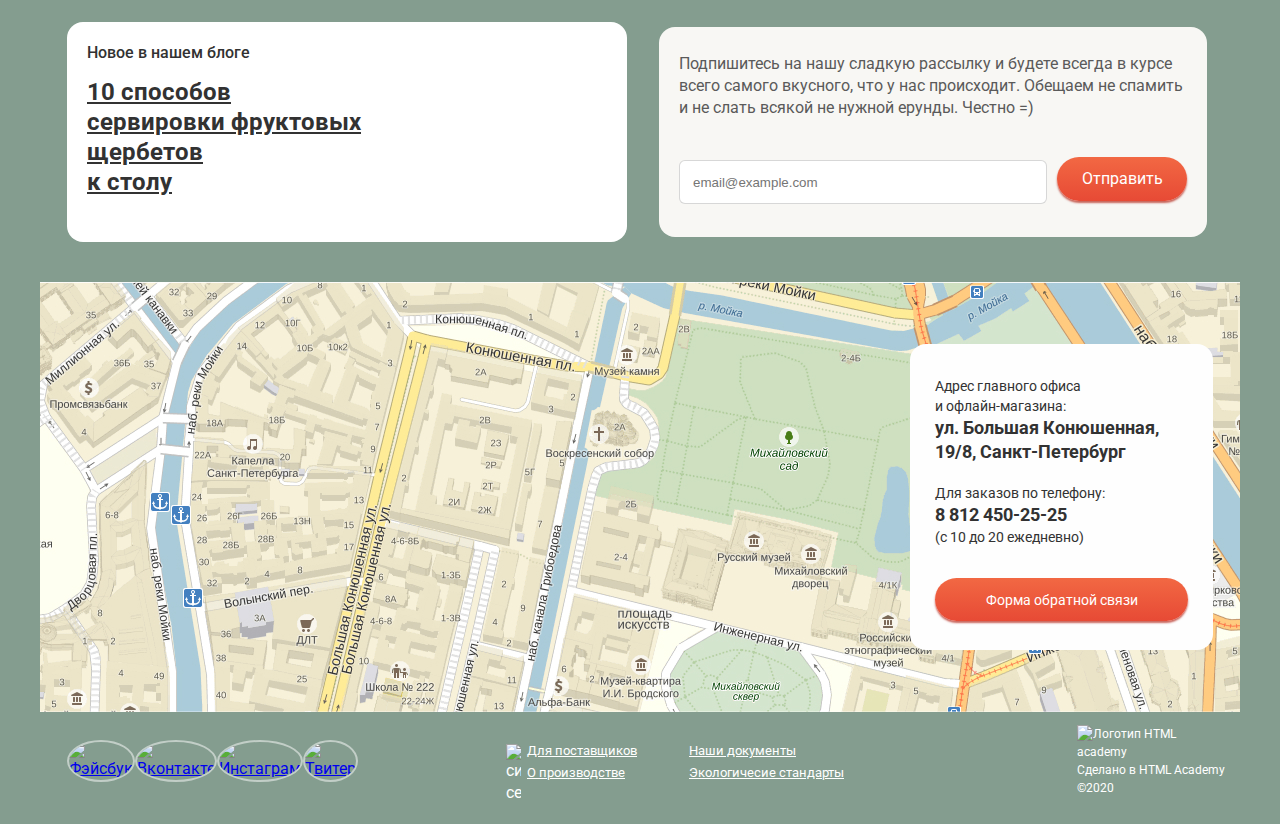
==== commit 21f1cbb0: "финшная прямая" ====
--- a/index.html
+++ b/index.html
@@ -58,15 +58,15 @@
       <h1 class="visually-hidden">Магазин мороженого "Глэйси"</h1>
         <div class="slider">
           <ul class="slider-list">
-            <li class="slider-item slide slide-current">
+            <li class="slider-item site-wrapper-1 slide slide-current">
               <h3 class="slide-title">Крем-брюле и пломбир с малиновым джемом</h3>
               <a href="" class="button button-slide-action">Давайте оба!</a>
             </li>
-            <li class="slider-item slide">
+            <li class="slider-item site-wrapper-2 slide ">
               <h3 class="slide-title">Шоколадный пломбир и лимонный сорбет</h3>
               <a href="" class="button button-slide-action">Давайте оба!</a>
             </li>
-            <li class="slider-item slide">
+            <li class="slider-item site-wrapper-3 slide">
               <h3 class="slide-title">Пломбир с помадкой и клубничный щербет</h3>
               <a href="" class="button button-slide-action">Давайте оба!</a>
             </li>
@@ -174,7 +174,7 @@
         </section>
      </main>
 
-    <footer class="main-footer">
+    <footer class="main-footer container">
       <div class="footer">
         <section class="footer-contacts">
           <h2 class="visually-hidden">Связь с нами:</h2>
--- a/css/style.css
+++ b/css/style.css
@@ -39,21 +39,22 @@
 }
 
 body {
-/*  display: flex;
-  justify-content: center;*/
   min-width: 1146px;
   margin: 0;
   padding: 0;
   font-family: 'Roboto', sans-serif;
   font-size: 16px;
   line-height: 22px;
-  color: var(--basic-white: #ffffff);
-  background-color: var(--basic-back);
+  color: var(--basic-white);
  }
 
  img {
   max-width: 100%;
   height: auto;
+}
+
+.inner-page {
+  background-color: var(--total-background-color1);
 }
 
 /* Grid */
@@ -75,7 +76,7 @@
 .container {
   position: relative;
   width: 1146px;
-  margin: 0px;
+  margin: 0px auto;
   padding: 0px 27px;
 }
 
@@ -85,18 +86,18 @@
 .main-header {
   display: flex;
   flex-direction: row;
-  align-items: center;
+  width: 1200px;
 }
 
 .main-header-logo{
   margin-top: 9px;
-  margin-right: 24px;
+  margin-right: 25px;
   width: 154px;
   height: 64px;
 }
 
 .inner-page .main-header-logo{
-  margin-left: 27px;
+  margin-left: 14px;
 }
 
 /* Main navigation */
@@ -143,7 +144,7 @@
 .site-navigation {
   display: flex;
   flex-wrap: wrap;
-  width: 700px;
+  width: 600px;
   height: 31px;
   margin: 0;
   padding: 0;
@@ -151,6 +152,11 @@
   align-items: center;
 }
 
+.site-navigation li {
+  padding-top: 9px;
+  padding-right: 0px;
+}
+
 .site-navigation a {
   padding: 9px 13px 11px 13px;
 }
@@ -158,9 +164,10 @@
 .site-navigation-current a{
   background-color: var(--current-navigation);
   border-radius: 26px;
-  width: 89px;
-  height: 16px;
+  width: 63px;
+  height: 12px;
   text-align: center;
+  margin-left: 10px;
 }
 
 .timetable {
@@ -194,20 +201,20 @@
   padding-top: 9px;
   padding-bottom: 11px;
   padding-left: 13px;
-  margin-top: 23px;
+  margin-top: 5px;
 }
  .user-navigation {
   display: flex;
   justify-content: space-between;
   align-content: center;
-  max-width: 245px;
+  margin-right: 27px;
  }
 
 /* Price */
 
 .price {
   position: relative;
-  top: -170px;
+  top: -130px;
   left: -75px;
   color: var(--basic-white);
   font-weight: bold;
@@ -218,7 +225,7 @@
 
 .price-mass {
   position: relative;
-  top: -250px;
+  top: -210px;
   left: 8px;
   color: var(--basic-white);
   font-weight: bold;
@@ -251,7 +258,7 @@
   justify-content: space-between;
   width: 1200px;
   align-items: center;
-  padding: 15px;
+  padding-top: 11px;
 }
 
 .main-footer {
@@ -260,16 +267,14 @@
 }
 
 .main-footer #line {
-  
+  margin-top: 39px;
 }
 
 .footer-contacts {
   display: flex;
   justify-content: space-between;
-  width: 193px;
-  margin-right: 190px;
-  margin-bottom: 10px;
-  margin-left: 7px;
+  width: 220px;
+  margin-right: 200px;
 }
 
 .footer-contacts img{
@@ -280,7 +285,7 @@
 .footer-social {
   display: flex;
   flex-wrap: wrap;
-  margin-right: 255px;
+  margin-right: 225px;
   width: 325px;
 }
 
@@ -307,6 +312,7 @@
   width: 250px;
   font-size: 12px;
   line-height: 18px;
+  margin-right: 42px;
 }
 
 .footer-authors a {
@@ -318,25 +324,30 @@
 
 .site-wrapper {
   min-width: 940px;
-  background-color: #849d8f;
-  background-image: url("img/slider-item-1.png");
+  background-image: url("img/site-wrapper-1.png");
   background-repeat: no-repeat;
   background-position: top center;
 }
 
 .site-wrapper-1 {
   background-color: var(--total-background-color1);
-  background-image: url("img/site-wrapper-1.png");
+  background-image: url("img/Фон.png");
 }
 
 .site-wrapper-2 {
   background-color: var(--total-background-color2);
-  background-image: url("img/slider-item-2.png");
+  background-image: url("img/Фон2.png");
 }
 
 .site-wrapper-3 {
   background-color: var(--total-background-color3);
-  background-image: url("img/slider-item-3.png");
+  background-image: url("img/Фон3.png");
+}
+
+.slider-item img {
+  position: absolute;
+  top: -73px;
+  left: 0px;
 }
 
 /* Sliders */
@@ -538,6 +549,11 @@
 
 /* Catalog */
 
+.catalog-header-logo {
+  margin-left: 27px;
+  margin-top: 9px;
+}
+
 .index-catalog {
   margin-left: -37px;
   display: inline-flex;
@@ -585,9 +601,6 @@
 }
 
 .features-list {
-  position: absolute;
-  left: -12px;
-  top: 86px;
   display:inline-flex;
   flex-direction: column;
   flex-wrap: wrap;
@@ -792,11 +805,12 @@
   align-items: baseline;
   justify-content: space-between;
   list-style: none;
-  width: 224px;
+  width: 226px;
+  height: 2px;
   font-size: 14px;
   line-height: 16px;
-  padding: 0px;
-  margin-top: 30px;
+  padding-top: 10px;
+  padding-left: 0px;
 }
 
 .breadcrumbs a {
@@ -808,8 +822,8 @@
 .breadcrumbs li{
   position: relative;
   margin-right: 2px;
-}
-
+  margin-bottom: 0px;
+}
 
 .breadcrumbs-current {
   list-style: none;
@@ -818,6 +832,12 @@
   line-height: 16px;
 }
 
+.page-title {
+  color: var(--basic-white);
+  font-size: 35px;
+  line-height: 41px;
+}
+
 /*Filters*/
 
 .filters {
@@ -825,6 +845,7 @@
   list-style: none;
   color: var(--basic-white);
   padding: 0px;
+  margin-bottom: 40px;
 }
 
 .filters h1 {
@@ -861,10 +882,13 @@
   position: absolute;
   top: 2px;
   left: -30px;
-  width: 10px;
+/*  width: 10px;
   height: 10px;
   background-color: rgba(255, 255, 255, 0.8);
-  border-radius: 50%;
+  border-radius: 50%;*/
+  background-image: url(checkbox-on.jpg);
+  background-size: 24px 20px;
+  background-position: 
 }
 
 .filter-input-radio + label::before {
@@ -892,7 +916,17 @@
 /* Sort */
 .sort-by {
   border: none;
-  width: 196px;
+  width: 186px;
+  position: absolute;
+  left: -16px;
+  top: 72px;
+}
+
+.sort-by legend{
+  font-weight: 500;
+  font-size: 14px;
+  line-height: 16px;
+  padding-left: 17px;
 }
 
 .sort {
@@ -900,11 +934,12 @@
   justify-content: space-around;
   background-color: var(--filters-background);
   list-style: none;
-  width: 196px;
+  width: 180px;
   height: 36px;
   border-radius: 20px;
   padding-left: 16px;
-  align-items: center;  
+  align-items: center; 
+  margin: 0px;   
 }
 
 .sort:hover {
@@ -919,8 +954,8 @@
 
 .price-range {
   position: absolute;
-  left: 241px;
-  top: -85px;
+  left: 211px;
+  top: 3px;
   position: relative;
   margin: 0;
   padding: 0;
@@ -936,6 +971,7 @@
   font-weight: 500;
   font-size: 14px;
   line-height: 16px;
+  padding-left: 17px;
 }
 
 .price-controls {
@@ -954,7 +990,8 @@
   border: none;
   background: none;
   color: var(--basic-white);
-  width: 56px;
+  width: 54px;
+  padding-left: 17px;
 }
 
 .range-controls {
@@ -1005,16 +1042,23 @@
 
 .fat-percent {
   position: absolute;
-  left: 474px;
-  top: 65px;
+  left: 430px;
+  top: 71px;
   border: none;
-  width: 425px;
+  width: 300px;
+}
+
+.fat-percent legend {
+  font-weight: 500;
+  font-size: 14px;
+  line-height: 16px;
+  padding-left: 17px;
 }
 
 .fat {
   display: flex;
   flex-wrap: wrap;
-  width: 425px;
+  width: 360px;
   height: 36px;
   align-items: center;
   padding-right: 17px;
@@ -1026,6 +1070,7 @@
   line-height: 18px;
   background-color: rgba(255, 255, 255, 0.2);
   border-radius: 20px;
+  margin: 0px;
 }
 
 /* Flavor */
@@ -1033,15 +1078,23 @@
 .flavor-type {
   border: none;
   width: 711px;
-  position: absolute;
-  left: 0px;
-  top: 149px;
+  height: 60px;
+  position: absolute;
+  left: -13px;
+  top: 145px;
+}
+
+.flavor-type legend {
+  font-weight: 500;
+  font-size: 14px;
+  line-height: 16px;
+  padding-left: 17px;
 }
 
 .flavor {
   list-style: none;
   display: flex;
-  width: 711px;
+  width: 644px;
   align-items: center;
   padding-right: 19px;
   padding-left: 48px;
@@ -1049,12 +1102,13 @@
   justify-content: space-between;
   background: rgba(255, 255, 255, 0.2);
   border-radius: 20px;
+  margin: 0px;
 }
 
 .filter-button {
   position: absolute;
-  left: 803px;
-  top: 191px;
+  left: 725px;
+  top: 166px;
   font-weight: 500;
   font-size: 16px;
   line-height: 18px;
@@ -1069,7 +1123,10 @@
 
 .filter-button:hover {
   color: var(--basic-grey);
-  background-color: var(--basic-white);
+  background-image: url(...img/checkbox-on.png);
+  background-position: top left;
+  background-size: 24px 20px;
+  height: 20px;
 }
 
 /* Catalog */
@@ -1084,16 +1141,15 @@
   list-style: none;
   width: 1200px;
   padding-left: 0px;
-  margin-bottom: 80px;
-  margin-top: 40px;
+  margin-bottom: 50px;
+  margin-top: 120px;
 }
 
 .catalog-item {
   width: 267px;
-  height: 372px;
+  height: 360px;
   margin-right: 26px;
   text-align: center;
-  z-index: 2;
 }
 .catalog-item:nth-child(4) {
   margin-right: 0px;
@@ -1102,6 +1158,11 @@
 
 .catalog-item img {
   border-radius: 50%;
+}
+
+.catalog-item p{
+  width: 267px;
+  margin-top: 4px;
 }
 
 /*.catalog-item:hover {
@@ -1124,14 +1185,8 @@
 
 .pagination-conteiner{
   position: absolute;
-  bottom: -10px;
-  left: 17px;
-}
-
-.page-title {
-  color: var(--basic-white);
-  font-size: 35px;
-  line-height: 41px;
+  bottom: -32px;
+  left: -8px;
 }
 
 .pagination-list {
@@ -1144,12 +1199,13 @@
   font-weight: 500;
   font-size: 16px;
   line-height: 18px;
-  width: 194px;
+  width: 200px;
 }
 
 .pagination-item {
   width: 26px;
   height: 26px;
+  text-align: center;
 }
 
 .pagination-item:hover {
@@ -1159,21 +1215,18 @@
   border-radius: 50%;
 }
 
-.pagination-item a:hover {
-    margin-top: 5px;
-}
-
 .pagination-item a {
   display: block;
   text-decoration: none;
   color: var(--basic-white);
   height: 26px;
+      margin-top: 5px;
 }
 
 .pagination-item-current {
   position: relative;
-  left: -10px;
-  top: -5px;
+  left: 0px;
+  top: 0px;
   text-align: center;
   width: 26px;
   height: 26px;
@@ -1187,7 +1240,7 @@
 }
 
 
-/* Popups Index*/
+/* Popups Index
 
 .modal-show {
   display: block;
@@ -1414,10 +1467,10 @@
 
 .modal-sort {
   position: absolute;
-  left: 47px;
-  top: 273px;
+  left: 26px;
+  top: 245px;
   width: 196px;
-  height: 99px;
+  height: 91px;
   background-color: var(--basic-white);
   color: var(--basic-grey);
 }
@@ -1438,7 +1491,7 @@
 
 .sort-current {
   width: 176px;
-  height: 20px;
+  height: 15px;
   background-color: #1E90FF;
   padding-top: 8px;
   margin: 0px;
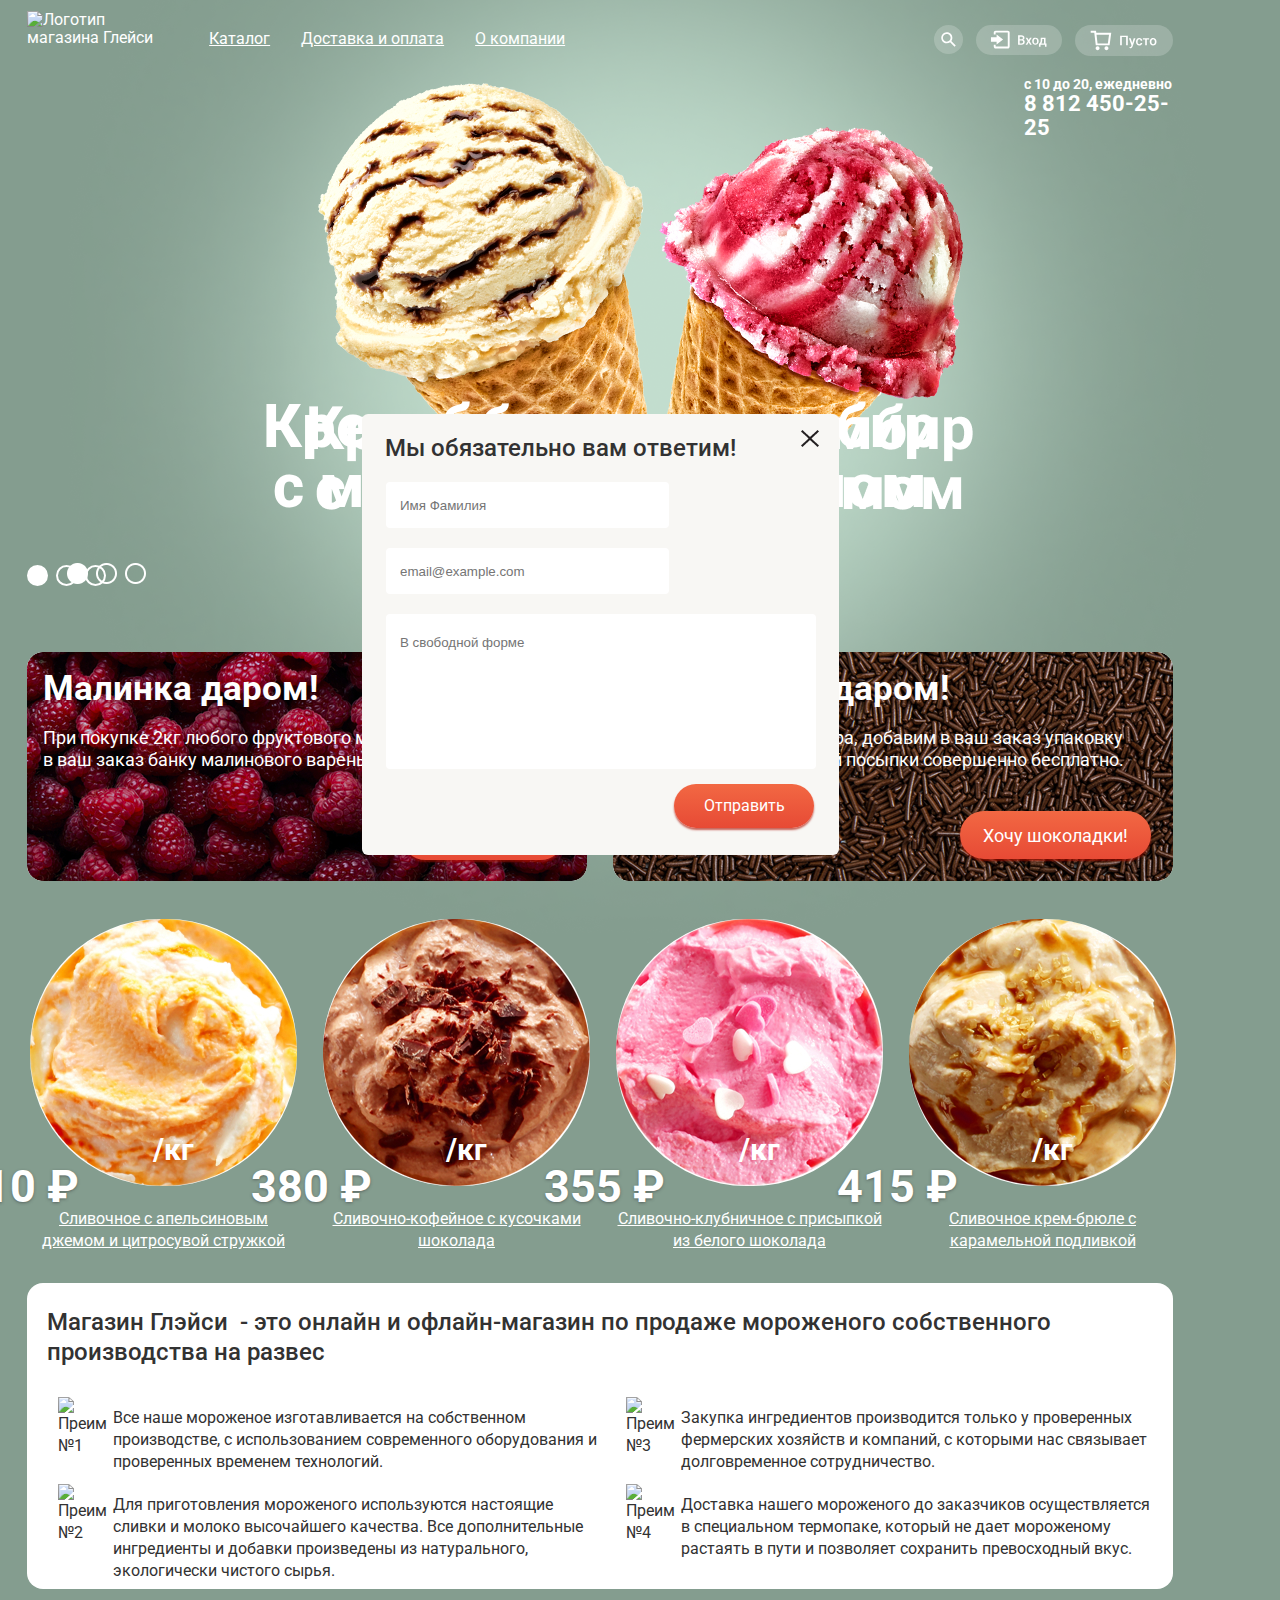
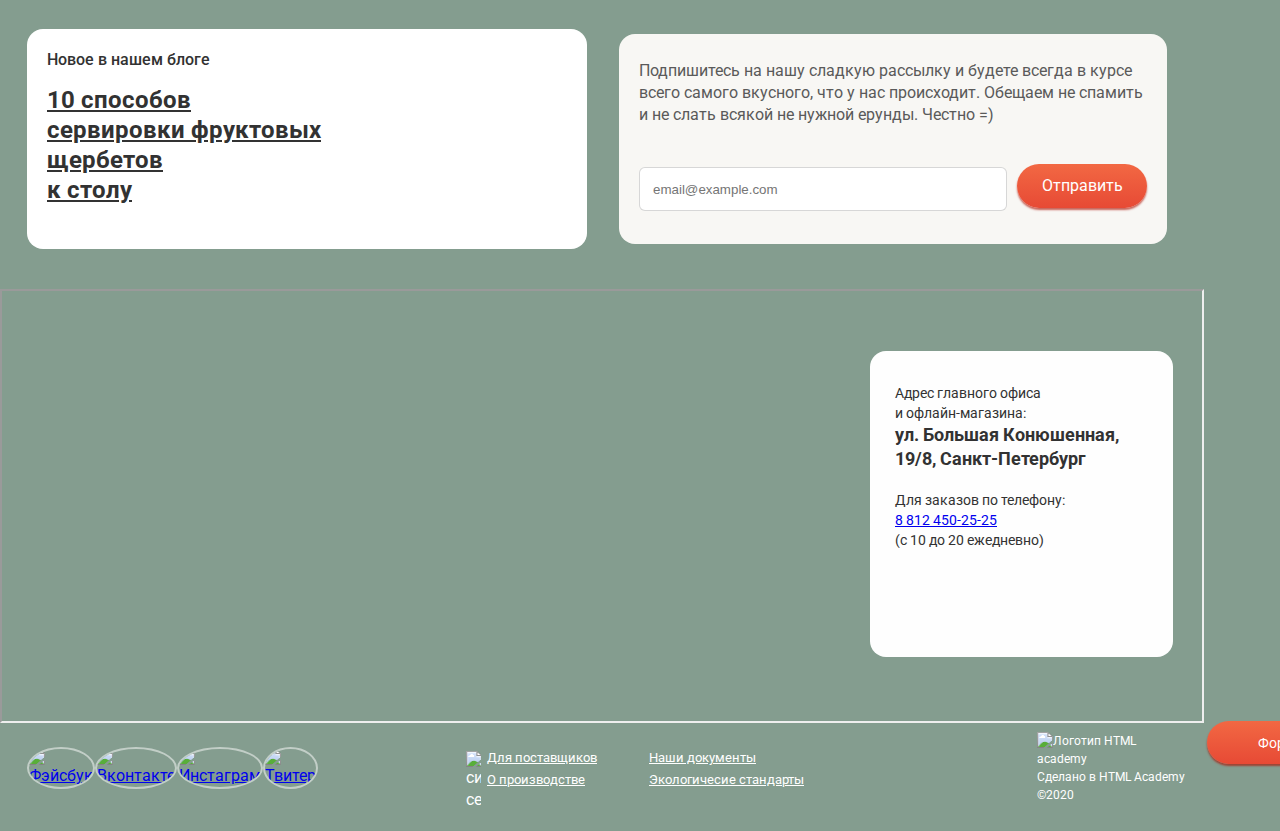
==== commit d9853f44: "Окончательный вариант" ====
--- a/index.html
+++ b/index.html
@@ -2,7 +2,9 @@
 <html class="page" lang="ru">
   <head>
     <meta charset="utf-8">
-    <title>HTML Academy: Глейси</title>
+    <title>
+      HTML Academy: Глейси
+    </title>
     <link rel="stylesheet" href="https://fonts.googleapis.com/css?family=Roboto:400,500,700">
     <link rel="stylesheet" href="css/normalize.css">
     <link rel="stylesheet"  href="css/style.css">
@@ -13,80 +15,185 @@
     <header class="main-header container">
       <nav class="main-navigation">
         <a class="main-header-logo">
-        <img src="img/logo-glacy.svg" width="154" height="64" alt="Логотип магазина Глейси">
+          <img src="img/logo-glacy.svg" width="154" height="64" alt="Логотип магазина Глейси">
         </a>
         <div class="main-navigation-wrapper">
           <ul class="site-navigation">
             <li>
-              <a href="catalog.html"> Каталог</a>
+              <a class="ice-menu" href="catalog.html">
+                Каталог
+              </a>
+              <section class="sub-menu">
+                <ul class="sub-menu-list">
+                  <li class="sub-menu-item">
+                    <a class="special">
+                      Новинки
+                    </a>
+                  </li>
+                  <li class="sub-menu-item sub-menu-line">
+                    <img src="img/line-menu.svg" width="" height="">
+                  </li> 
+                  <li class="sub-menu-item">
+                    <a>
+                      Сливочное
+                    </a>
+                  </li> 
+                  <li class="sub-menu-item sub-menu-item-current">
+                    <a>
+                      Щербеты
+                    </a>
+                  </li> 
+                  <li class="sub-menu-item">
+                    <a>
+                      Фруктовый лёд
+                    </a>
+                  </li> 
+                  <li class="sub-menu-item">
+                    <a>
+                      Мелорин
+                    </a>
+                  </li>
+                </ul>
+             </section>
             </li>
             <li>
-              <a href="blank.html">Доставка и оплата</a>
+              <a href="blank.html">
+                Доставка и оплата
+              </a>
             </li>
             <li>
-              <a href="blank.html">О компании</a>
+              <a href="blank.html">
+                О компании
+              </a>
+            </li>
           </ul>
-          <section class="visually-hidden">
-            <ul>
-              <li>
-                  <input type="radio" name="catalog">Сливочное
-              </li>
-              <li>
-                 <input type="radio" name="catalog" checked>Щербеты
-              </li>
-              <li>
-                 <input type="radio" name="catalog">Фруктовый лёд
-              </li>
-              <li>
-                <input type="radio" name="catalog">Мелорин</li>
-            </ul>
-          </section>
         </div>
-        <div class="user-navigation">
-          <a href=""><img src="img/Поиск.svg" width="32" height="32" alt="Поиск"></a>
-          <a class="enter-link" href=""><img src="img/Вход.svg" width="92" height="32" alt="Вход"></a>
-          <a href=""><img src="img/Корзина.svg" width="100" height="32" alt="Корзина"></a>
-        </div>
+        <ul class="user-navigation">
+          <li>
+            <a class="search-link">
+              <img src="img/search.svg" width="32" height="32" alt="Поиск">
+            </a>
+            <section class="search">
+              <img src="img/search-icon-hover.svg" width="32" height="32">
+              <input type="text" name="search" placeholder="Крем-брюле">    
+            </section>
+          </li>
+          <li>
+            <a class="enter-link" href=""><img src="img/enter.svg" width="92" height="32" alt="Вход">
+            </a>
+            <section class="enter">
+              <h2 class="visually-hidden">
+                Войдите на сайт
+              </h2>
+              <img src="img/login-icon-hover.svg">
+              <form class="login-form" action="https://echo.htmlacademy.ru" method="post">
+                <p>
+                  <label for="login-mail">
+                    Логин
+                  </label>
+                  <input class="login-mail" type="email" name="login" placeholder="email@example.com">
+                </p>
+                <p>
+                  <label  for="login-pass">
+                    Пароль
+                  </label>
+                  <input class="login-pass" type="password" name="password" placeholder="......">
+                </p>
+                <button class="button login-button" type="submit">
+                  Войти
+                </button>
+                <ul>
+                  <li>
+                    <a href="#">
+                      Забыли пароль?
+                    </a>
+                    </li>
+                  <li>
+                    <a href="#">
+                      Новая регистрация
+                    </a>
+                  </li>
+                </ul>
+              </form>
+            </section>
+          </li>
+          <li> 
+            <a href="" class="basket-link">
+              <img src="img/basket.svg" width="106" height="34" alt="Корзина">
+            </a>
+          </li>
+        </ul>
       </nav>
     </header>
 
     <main class="container">
       <div class="timetable">
-          с 10 до 20,ежедневно
-        <p> 8 812 450-25-25 </p>
+        с 10 до 20, ежедневно
+        <a href="tel:88124502525">
+         8 812 450-25-25 
+        </a>
       </div>
-      <h1 class="visually-hidden">Магазин мороженого "Глэйси"</h1>
+      <h1 class="visually-hidden">
+        Магазин мороженого "Глэйси"
+      </h1>
         <div class="slider">
           <ul class="slider-list">
-            <li class="slider-item site-wrapper-1 slide slide-current">
-              <h3 class="slide-title">Крем-брюле и пломбир с малиновым джемом</h3>
-              <a href="" class="button button-slide-action">Давайте оба!</a>
+            <li class="slider-item slide slide-current">
+              <h3 class="slide-title">
+                Крем-брюле и пломбир с малиновым джемом
+              </h3>
+              <a href="" class="button button-slide-action">
+                Давайте оба!
+              </a>
             </li>
             <li class="slider-item site-wrapper-2 slide ">
-              <h3 class="slide-title">Шоколадный пломбир и лимонный сорбет</h3>
-              <a href="" class="button button-slide-action">Давайте оба!</a>
+              <h3 class="slide-title">
+                Шоколадный пломбир и лимонный сорбет
+              </h3>
+              <a href="" class="button button-slide-action">
+                Давайте оба!
+              </a>
             </li>
             <li class="slider-item site-wrapper-3 slide">
-              <h3 class="slide-title">Пломбир с помадкой и клубничный щербет</h3>
-              <a href="" class="button button-slide-action">Давайте оба!</a>
+              <h3 class="slide-title">
+                Пломбир с помадкой и клубничный щербет
+              </h3>
+              <a href="" class="button button-slide-action">
+                Давайте оба!
+              </a>
             </li>
           </ul>
         </div>
         <div class="slider-controls">
-          <button class="current" type="button" aria-label="Первый слайд"></button>
-          <button type="button" aria-label="Второй слайд"></button>
-          <button type="button" aria-label="Третий слайд"></button>
+          <button class="current" type="button" aria-label="Первый слайд">
+          </button>
+          <button type="button" aria-label="Второй слайд">
+          </button>
+          <button type="button" aria-label="Третий слайд">
+          </button>
         </div>
         <section class="actions">
           <article class="action-berry">
-            <h2>Малинка даром!</h2>
-            <p>При покупке 2кг любого фруктового мороженного, добавим в ваш заказ банку малинового варенья бесплатно.</p>
-            <a href="" class="button">Хочу варенье!</a>
+            <h2>
+              Малинка даром!
+            </h2>
+            <p>
+              При покупке 2кг любого фруктового мороженного, добавим в ваш заказ банку малинового варенья бесплатно.
+            </p>
+            <a href="" class="button">
+              Хочу варенье!
+            </a>
           </article>
           <article class="action-choco">
-            <h2>Шоколадки даром!</h2>
-            <p>При покупке 2кг пломбира, добавим в ваш заказ упаковку вкуснейшей шоколадной посыпки совершенно бесплатно.</p>
-            <a href="" class="button">Хочу шоколадки!</a>
+            <h2>
+              Шоколадки даром!
+            </h2>
+            <p>
+              При покупке 2кг пломбира, добавим в ваш заказ упаковку вкуснейшей шоколадной посыпки совершенно бесплатно.
+            </p>
+            <a href="" class="button">
+              Хочу шоколадки!
+            </a>
           </article>
         </section>
         <section>
@@ -94,36 +201,66 @@
                 <li class="index-catalog-item">
                     <a href="product.html">
                       <img src="img/ice-1.jpg" width="267" height="267" alt="Сливочное с апельсиновым джемом и цитросувой стружкой">                                      
-                      <p>Сливочное с апельсиновым джемом и цитросувой стружкой<p>
-                    </a>
-                    <p class="price">310 ₽</p><span class="price-mass">/кг</span>
+                      <p>
+                        Сливочное с апельсиновым джемом и цитросувой стружкой
+                      </p>
+                    </a>
+                    <p class="price">
+                      310 ₽
+                    </p>
+                    <span class="price-mass">
+                      /кг
+                    </span>
                 </li>
                 <li class="index-catalog-item">
                     <a href="product.html">
                         <img src="img/ice-2.jpg" width="267" height="267" alt="Сливочно-кофейное с кусочками шоколада">
                         <p>Сливочно-кофейное с кусочками шоколада<p>
                     </a>
-                    <p class="price">380 ₽</p><span class="price-mass">/кг</span>
+                    <p class="price">
+                      380 ₽
+                    </p>
+                    <span class="price-mass">
+                      /кг
+                    </span>
                 </li>
                 <li class="index-catalog-item">
                     <a href="product.html">               
                         <img src="img/ice-3.jpg" width="267" height="267" alt="Сливочно-клубничное с присыпкой из белого шоколада">
-                        <p>Сливочно-клубничное с присыпкой из белого шоколада</p>
-                    </a>
-                    <p class="price">355 ₽</p><span class="price-mass">/кг</span>
+                        <p>
+                          Сливочно-клубничное с присыпкой из белого шоколада
+                        </p>
+                    </a>
+                    <p class="price">
+                      355 ₽
+                    </p>
+                    <span class="price-mass">
+                      /кг
+                    </span>
                 </li>
                 <li class="index-catalog-item">
                     <a href="product.html">                        
                         <img src="img/ice-4.jpg" width="267" height="267" alt="Сливочное крем-брюле с карамельной подливкой">
-                        <p>Сливочное крем-брюле с карамельной подливкой</p>
-                    </a>
-                    <p class="price">415 ₽</p><span class="price-mass">/кг</span>
+                        <p>
+                          Сливочное крем-брюле с карамельной подливкой
+                        </p>
+                    </a>
+                    <p class="price">
+                      415 ₽
+                    </p>
+                    <span class="price-mass">
+                      /кг
+                    </span>
                 </li>
             </ul>
         </section>
         <section class="features">
-          <h2 class="visually-hidden">Преимущества</h2>
-          <p>Магазин Глэйси - это онлайн и офлайн-магазин по продаже мороженого собственного производства на развес</p>
+          <h2 class="visually-hidden">
+            Преимущества
+          </h2>
+          <p>
+            Магазин Глэйси - это онлайн и офлайн-магазин по продаже мороженого собственного производства на развес
+          </p>
           <ul class="features-list">
             <li class="feature-item">
               <img src="img/features-item-1.svg" width="49" height="49" alt="Преимущество №1">
@@ -145,13 +282,21 @@
         </section>
       <div class="blog-mailing">
         <article class="blog">
-          <h2>Новое в нашем блоге</h2>
-          <a href="blank.html">10 способов сервировки фруктовых щербетов<br>к столу</a>
+          <h2>
+            Новое в нашем блоге
+          </h2>
+          <a href="blank.html">
+            10 способов сервировки фруктовых щербетов<br>к столу
+          </a>
         </article>
         <div class="mailing-back">
       	  <div class="mailing">
-            <h2 class="visually-hidden">Подписка на рассылку новостей</h2>
-            <p>Подпишитесь на нашу сладкую рассылку и будете всегда в курсе всего самого вкусного, что у нас происходит. Обещаем не спамить и не слать всякой не нужной ерунды. Честно =)</p>
+            <h2 class="visually-hidden">
+              Подписка на рассылку новостей
+            </h2>
+            <p>
+              Подпишитесь на нашу сладкую рассылку и будете всегда в курсе всего самого вкусного, что у нас происходит. Обещаем не спамить и не слать всякой не нужной ерунды. Честно =)
+            </p>
             <form action="https://echo.htmlacademy.ru" method="post">
              <p class="mailing-item">
              <input type="email" name="" placeholder="email@example.com">
@@ -160,25 +305,61 @@
            </div>
           </div>
         </div>
-        <section class="feedback">
-          <img src="img/map.jpg" width="1200" height="430" alt="Карта проезда к головному офису и офлайн-магазину">
+        <section class="feedback  modal-map">
+          <iframe src="https://www.google.com/maps/embed?pb=!1m18!1m12!1m3!1d1998.6037999040354!2d30.322010416394033!3d59.938716271971415!2m3!1f0!2f0!3f0!3m2!1i1024!2i768!4f13.1!3m3!1m2!1s0x4696310fca5ba729%3A0xea9c53d4493c879f!2sBolshaya+Konyushennaya+ul.%2C+19%2C+Sankt-Peterburg%2C+Russia%2C+191186!5e0!3m2!1sen!2s!4v1441888483426" width="1200" height="430" allowfullscreen></iframe>
+          <!-- <img src="img/map.jpg" width="1200" height="430" alt="Карта проезда к головному офису и офлайн-магазину"> -->
           <div>
-            <h2>Адрес главного офиса и офлайн-магазина:</h2>
-            <span id="adress">ул. Большая Конюшенная,<br> 19/8, Санкт-Петербург</span>
-            <p>Для заказов по телефону:<br>
-              <span>8 812 450-25-25</span><br>
+            <h2>
+              Адрес главного офиса и офлайн-магазина:
+            </h2>
+            <span class="adress">
+              ул. Большая Конюшенная,<br> 19/8, Санкт-Петербург
+            </span>
+            <p>
+              Для заказов по телефону:<br>
+              <a href="tel:88124502525">
+                8 812 450-25-25
+              </a><br>
               (с 10 до 20 ежедневно)
             </p>
-            <button class="button" type="submit">Форма обратной связи</button>
+            <button class="button feedback-button" type="submit">
+              Форма обратной связи
+            </button>
           </div>
         </section>
+        <div class="feedback-container">
+          <section class="modal-feedback-reg ">
+            <form class="feedback-form" action="https://echo.htmlacademy.ru" method="post">
+              <h2>
+                Мы обязательно вам ответим!
+              </h2>
+              <label>
+                <input class="feedback-username" type="text" name="username" placeholder="Имя Фамилия">
+              </label>
+              <label>
+                <input class="feedback-usermail" type="email" name="usermail" placeholder="email@example.com">
+              </label>
+              <label >
+                <input class="feedback-comment" type="text" name="comment" placeholder="В свободной форме">
+              </label>
+              <button class="feedback-button button" type="submit">
+                Отправить
+              </button>
+              <button class="feedback-close" type="button" alt="удалить">
+                <img src="img/X-big.png" width="18" height="17">
+              </button>
+            </form>
+          </section>
+        </div>
      </main>
 
     <footer class="main-footer container">
       <div class="footer">
         <section class="footer-contacts">
-          <h2 class="visually-hidden">Связь с нами:</h2>
-          <a href="http://facebook.com"><img src="img/facebook.svg" width="35" height="35" alt="Фэйсбук"> 
+          <h2 class="visually-hidden">
+            Связь с нами:
+          </h2>
+          <a href="http://facebook.com"><img src="img/facebook.svg" width="35" height="35" alt="Фэйсбук">
           </a>
           <a href="http://vk.com"><img src="img/vk.svg" width="35" height="35" alt="Вконтакте">
           </a>
@@ -188,80 +369,89 @@
           </a>
         </section>
         <section>
-          <h2 class="visually-hidden">Полезные ссылки</h2>
+          <h2 class="visually-hidden">
+            Полезные ссылки
+          </h2>
           <ul class="footer-social">
             <li class="footer-social-item">
               <img src="img/heart.svg" width="15" height="13" alt="символ сердца">
-              <a href="#">Для поставщиков</a></li>
+              <a href="#">
+                Для поставщиков
+              </a>
+            </li>
             <li class="footer-social-item">
-              <a href="#">Наши документы</a></li>
+              <a href="#">
+                Наши документы
+              </a>
+            </li>
             <li class="footer-social-item">
-              <a href="#">О производстве</a></li>
+              <a href="#">
+                О производстве
+              </a>
+            </li>
             <li class="footer-social-item">
-              <a href="#">Экологичесие стандарты</a></li>
+              <a href="#">
+                Экологичесие стандарты
+              </a>
+            </li>
           </ul>
         </section>
         <section class="footer-authors">
           <img src="img/logo-academy.svg" width="108" height="39" alt="Логотип HTML academy"> <br>
-          Сделано в <a href="https://htmlacademy.ru">HTML Academy</a> ©2020
+          Сделано в
+          <a href="https://htmlacademy.ru">
+            HTML Academy
+          </a> ©2020
         </section>
       </div>
     </footer>
+    <script type="text/javascript" src="js/feedback.js">
+      var feedbackLink = document.querySelector(".feedback-button");
+      var feedbackPopup = document.querySelector(".modal-feedback-reg");
+      var feedbackClose = FeedbackPopup.querySelector(".feedback-close");
+      var feedbackLogin = FeedbackPopup.querySelector(".feedback-username");
+      var feedbackMail = FeedbackPopup.querySelector(".feedback-usermail");
+      var feedbackForm = FeedbackPopup.querySelector(".feedback-form");
+      var feedbackComment = FeedbackPopup.querySelector(".feedback-comment");
 
-     <section class="visually-hidden modal-feedback-reg">
-      <form action="https://echo.htmlacademy.ru" method="post">
-        <h2>Мы обязательно вам ответим!</h2>
-        <label>
-          <input class="mod2-username" type="text" name="username" placeholder="Имя Фамилия">
-        </label>
-        <label>
-          <input class="mod2-usermail" type="email" name="usermail" placeholder="email@example.com">
-        </label>
-        <label >
-          <input class="mod2-comment" type="text" name="comment" placeholder="В свободной форме">
-        </label>
-        <button class="mod2-button button" type="submit">Отправить</button>
-        <button class="mod2-close" type="button" alt="удалить">X</button>
-      </form>
-    </section> 
-    <section class="modal-enter visually-hidden">
-              <h2 class="visually-hidden">Войдите на сайт</h2>
-              <form class="login-form" action="https://echo.htmlacademy.ru" method="post">
-                <p>
-                  <label for="login-login">Логин</label>
-                  <input class="login-mail" id="login-login" type="email" name="login" placeholder="Электронная почта">
-                </p>
-                <p>
-                  <label class="login-pass" for="login-password">Пароль</label>
-                  <input id="login-password" type="password" name="password" placeholder="Пароль">
-                </p>
-                <div>
-                  <button class="button mod1-button" type="submit">Войти</button>
-                  <ul>
-                    <li>
-                      <a href="#">Забыли пароль?</a>
-                    </li>
-                    <li>
-                      <a href="#">Новая регистрация</a>
-                    </li>
-                  </ul>
-              </div>
-              </form>
-    </section>
-    <section class="modal-search visually-hidden">
-      <input type="text" name="search" placeholder="Крем-брюле">    
-    </section>
-    <section class="index-catalog-pop visually-hidden">
-      <ul class="mod4-list">
-        <li class="mod4-item special">Новинки</li>
-        <li class="mod4-line"></li>
-        <li class="mod4-item">Сливочное</li>
-        <li class="mod4-item mod4-item-current">Щербеты</li>
-        <li class="mod4-item">Фруктовый лёд</li>
-        <li class="mod4-item">Мелорин</li>
-      </ul>
-    </section>
-  </div> 
-  <script src="js/login.js"></script>
+      feedbackLink.addEventListener("click", function (evt) {
+        evt.preventDefault();
+        feedbackPopup.classList.add("modal-show");
+        if (storage) {
+          feedbackLogin.value = storage;
+          feedbackMail.focus();
+        } else {
+          feedbackLogin.focus();
+        }
+        if (storage) {
+          feedbackMail.value = storage;
+          feedbackComment.focus();
+        } else {
+          feedbackLogin.focus();
+          feedbackMail.focus();
+        }
+      });
+      feedbackClose.addEventListener("click", function (evt) {
+        evt.preventDefault();
+        feedbackPopup.classList.remove("modal-show");
+        feedbackPopup.classList.remove("modal-error");
+      });
+      feedbackForm.addEventListener("submit", function (evt) {
+        if (!feedbackLogin.value || !feedbackMail.value || !feedbackComment.value) {
+          evt.preventDefault();
+          feedbackPopup.offsetWidth = feedbackPopup.offsetWidth;
+          feedbackPopup.classList.add("modal-error");
+        }
+      });
+      window.addEventListener("keydown", function (evt) {
+        if (evt.keyCode === 27) {
+          if (feedbackPopup.classList.contains("modal-show")) {
+            evt.preventDefault();
+            feedbackPopup.classList.remove("modal-show");
+            feedbackPopup.classList.remove("modal-error");
+          }
+        }
+      });
+    </script>
   </body>
 </html>--- a/css/style.css
+++ b/css/style.css
@@ -19,6 +19,13 @@
   --total-background-color1: #849d8f;
   --total-background-color2: #8996a6;
   --total-background-color3: #9d8b84;
+  --link-hover: #E84D37;
+  --white-light: rgba(255, 255, 255, 0.2);
+  --menu-hover: #F6B5A5;
+  --menu-current: #FBDED7;
+  --shadow: #696969;
+  --box-shadow: #AC1000;
+  --sort-current: #1E90FF;
 }
 
 /* Global */
@@ -42,7 +49,7 @@
   min-width: 1146px;
   margin: 0;
   padding: 0;
-  font-family: 'Roboto', sans-serif;
+  font-family: "Roboto", sans-serif;
   font-size: 16px;
   line-height: 22px;
   color: var(--basic-white);
@@ -76,7 +83,7 @@
 .container {
   position: relative;
   width: 1146px;
-  margin: 0px auto;
+  margin: 0px aut;
   padding: 0px 27px;
 }
 
@@ -96,9 +103,6 @@
   height: 64px;
 }
 
-.inner-page .main-header-logo{
-  margin-left: 14px;
-}
 
 /* Main navigation */
 
@@ -116,7 +120,6 @@
 .main-navigation-wrapper {
   width: 100%;
   margin-bottom: 32px;
-  background-color: var(--basic-back);
   list-style: none;
 }
 
@@ -128,7 +131,7 @@
 .main-navigation-wrapper a:hover {
   color: var(--basic-grey);
   background-color: var(--basic-white);
-  box-shadow: inset 0px 2px 1px #696969;
+  box-shadow: inset 0px 2px 1px var(--shadow);
   border-radius: 26px;
   text-decoration: none;
 } 
@@ -138,10 +141,11 @@
   background-color: var(--focus);
   border-radius: 26px;
   text-decoration: none;
-  box-shadow: inset 0px 2px 1px #696969;
+  box-shadow: inset 0px 2px 1px var(--shadow);
 }
 
 .site-navigation {
+  position: relative;
   display: flex;
   flex-wrap: wrap;
   width: 600px;
@@ -150,28 +154,35 @@
   padding: 0;
   list-style: none;
   align-items: center;
+  margin-top: 10px;
 }
 
 .site-navigation li {
   padding-top: 9px;
-  padding-right: 0px;
+  padding-right: 4px;
+  margin: 0px;
 }
 
 .site-navigation a {
-  padding: 9px 13px 11px 13px;
+  padding: 9px 14px 11px 14px;
 }
 
 .site-navigation-current a{
   background-color: var(--current-navigation);
   border-radius: 26px;
-  width: 63px;
-  height: 12px;
-  text-align: center;
-  margin-left: 10px;
+  width: 60px;
+  height: 13px;
+  font-size: 16px;
+  line-height: 18px;
+  text-decoration: none;
+}
+
+.site-navigation li:hover section{
+  display: block;
 }
 
 .timetable {
-  width: 150px;
+  width: 167px;
   color: var(--basic-white);
   font-weight: bold;
   font-size: 14px;
@@ -182,6 +193,16 @@
   left: 1024px;
   }
 
+.timetable a {
+  width: 167px;
+  color: var(--basic-white);
+  font-weight: bold;
+  font-size: 22px;
+  line-height: 24px;
+  text-decoration: none;
+  padding-top: 8px;
+  }
+
   .timetable p{
   width: 167px;
   font-weight: bold;
@@ -189,7 +210,7 @@
   line-height: 24px;
   position: absolute;
   left: -18px;
-  top: -3px;
+  top: 2px;
   }
 
 /* User navigation */
@@ -199,23 +220,31 @@
   color: var(--basic-white);
   display: block;
   padding-top: 9px;
-  padding-bottom: 11px;
   padding-left: 13px;
-  margin-top: 5px;
 }
  .user-navigation {
+  list-style: none;
+  position: relative;
   display: flex;
   justify-content: space-between;
   align-content: center;
-  margin-right: 27px;
+  margin-right: 54px;
  }
 
+.user-navigation li:hover section {
+  display: block;
+}
+
+.user-navigation section {
+  display: none;
+}
+
 /* Price */
 
 .price {
-  position: relative;
-  top: -130px;
-  left: -75px;
+  position: absolute;
+  top: 200px;
+  left: -72px;
   color: var(--basic-white);
   font-weight: bold;
   font-size: 45px;
@@ -224,9 +253,9 @@
 }
 
 .price-mass {
-  position: relative;
-  top: -210px;
-  left: 8px;
+  position: absolute;
+  top: 213px;
+  left: 123px;
   color: var(--basic-white);
   font-weight: bold;
   font-size: 30px;
@@ -247,7 +276,7 @@
 
 .button:hover {
   background: linear-gradient(0deg, rgba(255, 255, 255, 0.2), rgba(255, 255, 255, 0.2)), linear-gradient(180deg, #F26843 0%, #E74A35 100%);
-  box-shadow: 0px 1px 2px #AC1000;
+  box-shadow: 0px 1px 2px var(--box-shadow);
   border-radius: 26px;
 }
 
@@ -266,7 +295,7 @@
   margin-bottom: 25px;
 }
 
-.main-footer #line {
+.footer-line {
   margin-top: 39px;
 }
 
@@ -324,24 +353,24 @@
 
 .site-wrapper {
   min-width: 940px;
-  background-image: url("img/site-wrapper-1.png");
   background-repeat: no-repeat;
   background-position: top center;
 }
 
 .site-wrapper-1 {
   background-color: var(--total-background-color1);
-  background-image: url("img/Фон.png");
+  background-image: url("../img/substrate.png");
+  background-repeat: no-repeat;
 }
 
 .site-wrapper-2 {
   background-color: var(--total-background-color2);
-  background-image: url("img/Фон2.png");
+  background-image: url("../img/substrate2.png");
 }
 
 .site-wrapper-3 {
   background-color: var(--total-background-color3);
-  background-image: url("img/Фон3.png");
+  background-image: url("../img/substrate3.png");
 }
 
 .slider-item img {
@@ -357,7 +386,7 @@
   position: relative;
   padding-top: 321px;
   text-align: center;
-  color: #ffffff;
+  color: var(--basic-white);
 }
 
 .slider-list {
@@ -385,16 +414,17 @@
 
 .button-slide-action {
   display: inline-block;
+  vertical-align: top;
   padding: 12px 44px;
   font-weight: 600;
   font-size: 31px;
   line-height: 41px;
   text-align: center;
-  color: #ffffff;
+  color: var(--basic-white);
   vertical-align: top;
   text-decoration: none;
   text-shadow: 0 2px 5px rgba(160, 32, 11, 0.76);
-  background: #f26843;
+  background: var(--basic-orange);
   background: linear-gradient(to bottom, #f26843, #e74a35);
   border-radius: 50px;
   box-shadow: 0 2px 2px rgba(172, 16, 0, 0.64);
@@ -414,26 +444,25 @@
 
 .slider-controls {
   position: relative;
-  bottom: 63px;
-  left: 27px;
+  bottom: 44px;
   z-index: 20;
   display: flex;
-  width: 67px;
+  width: 79px;
   justify-content: space-between;
 }
 
 .slider-controls button {
   padding: 0;
-  width: 17px;
-  height: 17px;
+  width: 21px;
+  height: 21px;
   background-color: transparent;
-  border: 2px solid #ffffff;
+  border: 2px solid var(--basic-white);
   border-radius: 50%;
   cursor: pointer;
 }
 
 .slider-controls .current {
-  background-color: #ffffff;
+  background-color: var(--basic-white);
 }
 
 /* Button */
@@ -456,7 +485,7 @@
 
 .button1:hover {
   background-color: var(--button-hover);
-  box-shadow: 0px 2px 2px #AC1000;
+  box-shadow: 0px 2px 2px var(--box-shadow);
   border-radius: 50px;
 }
 
@@ -767,7 +796,7 @@
   margin: 0px;
 }
 
-.feedback #adress {
+.adress {
   display: block;
   width: 225px;
   height: 37px;
@@ -881,12 +910,10 @@
   content: "";
   position: absolute;
   top: 2px;
-  left: -30px;
-/*  width: 10px;
-  height: 10px;
-  background-color: rgba(255, 255, 255, 0.8);
-  border-radius: 50%;*/
-  background-image: url(checkbox-on.jpg);
+  left: -32px;
+  width: 20px;
+  height: 20px;
+  background-image: url(../img/checkbox-on.png);
   background-size: 24px 20px;
   background-position: 
 }
@@ -919,7 +946,7 @@
   width: 186px;
   position: absolute;
   left: -16px;
-  top: 72px;
+  top: 70px;
 }
 
 .sort-by legend{
@@ -934,12 +961,13 @@
   justify-content: space-around;
   background-color: var(--filters-background);
   list-style: none;
-  width: 180px;
+  width: 190px;
   height: 36px;
   border-radius: 20px;
-  padding-left: 16px;
+  padding-left: 7px;
   align-items: center; 
-  margin: 0px;   
+  margin: 0px;
+  position: relative;   
 }
 
 .sort:hover {
@@ -950,6 +978,51 @@
   line-height: 18px;
 }
 
+.sort:hover section {
+  display: block;
+}
+
+/* Sort-menu */
+
+.modal-sort {
+  display: none;
+  position: absolute;
+  left: 0px;
+  top: 36px;
+  width: 196px;
+  height: 91px;
+  background-color: var(--basic-white);
+  color: var(--basic-grey);
+  z-index: 3;
+  font-weight: normal;
+  font-size: 14px;
+  line-height: 16px;
+}
+
+.sort-list {
+  height: 73px;
+  padding: 0px;
+  margin-top: 0px;
+  list-style: none;
+  font-size: 14px;
+  line-height: 16px;
+}
+
+.sort-item {
+  margin-bottom: 6px;
+  padding-left: 20px;
+}
+
+.sort-current {
+  width: 176px;
+  height: 19px;
+  background-color: var(--sort-current);
+  padding-top: 4px;
+  margin-bottom: 6px;
+  margin: 0px;
+  color: var(--basic-white);
+}
+
 /* Price range */ 
 
 .price-range {
@@ -990,7 +1063,7 @@
   border: none;
   background: none;
   color: var(--basic-white);
-  width: 54px;
+  width: 50px;
   padding-left: 17px;
 }
 
@@ -1006,23 +1079,27 @@
   cursor: pointer;
 }
 
-.range-controls .scales {
-  height: 2px;
-  background-color: #000000;
-  width: 176px;
+.range-controls .scale {
+  height: 0px;
+  border: 1px solid rgba(248, 247, 244, 0.5);
+  width: 100%;
+  position: relative;
+  top: -4px;
+  right: 2px;
 }
 
 .range-controls .bar {
-  width: 70%;
+  width: 80px;
   height: 2px;
   background-color: var(--basic-substrate);
+  margin-left: 34px;
 }
 
 .range-controls .toggle {
-  width: 8px;
-  height: 8px;
+  width: 5px;
+  height: 5px;
   padding: 0;
-  border: 8px solid #ffffff;
+  border: 8px solid var(--basic-white);
   background-color: var(--toggle-background);
   border-radius: 50%;
   position: absolute;
@@ -1035,7 +1112,11 @@
 }
 
 .range-controls .toggle-max {
-  left: 128px;
+  left: 131px;
+}
+
+.min-price {
+  width: 40px;
 }
 
 /* Fat */
@@ -1043,7 +1124,7 @@
 .fat-percent {
   position: absolute;
   left: 430px;
-  top: 71px;
+  top: 70px;
   border: none;
   width: 300px;
 }
@@ -1080,8 +1161,8 @@
   width: 711px;
   height: 60px;
   position: absolute;
-  left: -13px;
-  top: 145px;
+  left: -14px;
+  top: 142px;
 }
 
 .flavor-type legend {
@@ -1089,6 +1170,11 @@
   font-size: 14px;
   line-height: 16px;
   padding-left: 17px;
+}
+
+.flavor input {
+  width: 10px;
+  height: 10px;
 }
 
 .flavor {
@@ -1105,6 +1191,10 @@
   margin: 0px;
 }
 
+.filter-option {
+  padding-right: 4px;
+}
+
 .filter-button {
   position: absolute;
   left: 725px;
@@ -1114,7 +1204,7 @@
   line-height: 18px;
   color: var(--basic-white);
   background-color: var(--filters-background);
-  border: 2px solid #FFFFFF;
+  border: 2px solid var(--basic-white);
   box-sizing: border-box;
   border-radius: 20px;
   width: 144px;
@@ -1123,10 +1213,11 @@
 
 .filter-button:hover {
   color: var(--basic-grey);
-  background-image: url(...img/checkbox-on.png);
+  background-color: var(--basic-white);
   background-position: top left;
   background-size: 24px 20px;
-  height: 20px;
+  width: 144px;
+  height: 36px;
 }
 
 /* Catalog */
@@ -1145,7 +1236,13 @@
   margin-top: 120px;
 }
 
+.catalog-item:hover .item-hover {
+  display: block;
+}
+
 .catalog-item {
+  position: relative;
+  top: -4px;
   width: 267px;
   height: 360px;
   margin-right: 26px;
@@ -1165,15 +1262,43 @@
   margin-top: 4px;
 }
 
-/*.catalog-item:hover {
-  background-color: var(--basic-white);
-  opacity: 0.2;
+.item-hover {
+  display: none;
   width: 293px;
   height: 402px;
+  background-color: var(--basic-white) 0.2;
   box-shadow: 0px 20px 20px rgba(0, 0, 0, 0.2);
   border-radius: 4px;
-  z-index: 1;
-}*/
+  position: absolute;
+  top: 0px;
+  left: -13px;
+  z-index: 4;
+}
+
+.item-hover img {
+}
+
+.button-hover {
+  position: absolute;
+  top: 337px;
+  left: 46px;
+  padding: 12px 16px;
+  border: none;
+  text-decoration: none;
+}
+
+.price-hover {
+  position: absolute;
+  top: 203px;
+  left: -62px;
+}
+
+.price-mass-hover {
+  position: absolute;
+  top: 217px;
+  left: 134px;
+}
+
 
 .catalog a {
   color: var(--basic-white);
@@ -1240,7 +1365,7 @@
 }
 
 
-/* Popups Index
+/* Popups Index */
 
 .modal-show {
   display: block;
@@ -1251,82 +1376,111 @@
   animation: shake 0.6s;
 }
 
-
-/* Mod 1 */ 
-
-.modal-enter {
-  position: absolute;
-  left: 786px;
-  top: 59px;
+.modal {
+  display: none;
+}
+
+/* Enter */ 
+
+.enter {
+  display: none;
+  position: absolute;
+  left: -95px;
+  top: 42px;
+  font-size: 14px;
+  line-height: 16px;
   width: 277px;
   height: 214px;
   background-color: var(--basic-substrate);
   box-shadow: 0px 20px 20px rgba(0, 0, 0, 0.4);
   border-radius: 4px;
-}
-
-.modal-enter label{
+  z-index: 4;
+}
+
+.enter label{
   display: none;
 }
 
-.modal-enter #login-login {
-  width: 226px;
-  height: 44px;
+.enter img {
+  position: absolute;
+  top: -36px;
+  left: 185px;
+}
+
+.enter ul {
+  position: absolute;
+  left: 101px;
+  top: 152px;
+  font-size: 13px;
+  line-height: 15px;
+  list-style: none;
+  height: 33px;
+}
+
+.enter li {
+  padding-bottom: 6px;
+}
+
+.enter a {
+  color: var(--basic-grey);
+  padding: 0px;
+}
+
+.login-mail {
+  width: 224px;
+  height: 40px;
   padding-left: 15px;
   border: 1px solid #D3D3D2;
   border-radius: 4px;
+  margin-top: 5px;
   margin-right: 17px;
   margin-left: 19px;
 }
 
-.modal-enter #login-password {
-  width: 226px;
-  height: 44px;
+.login-pass {
+  width: 224px;
+  height: 40px;
+  padding-top: 0px;
   padding-left: 15px;
   border: 1px solid #D3D3D2;
   border-radius: 4px;
+  margin-top: 7px;
   margin-right: 17px;
+  margin-bottom: 5px;
   margin-left: 19px;
 }
 
-.modal-enter div {
-  margin-left: 19px;
-  position: relative;
-}
-
-.modal-enter ul {
-  font-size: 13px;
-  line-height: 15px;
-  width: 200px;
-  height: 103px;
-  list-style: none;
-  position: absolute;
-  left: 83px;
-  top: -10px;
-}
-
-.modal-enter a {
-  color: var(--basic-grey);
-  width: 119px;
-}
-
-.mod1-button {
+.login-button {
   width: 103px;
   height: 44px;
   border: none;
-}
-
-/* Mod 2 */ 
+  margin-left: 20px;
+  margin-top: 4px;
+  font-weight: bold;
+  font-size: 18px;
+  line-height: 16px;
+}
+
+/* Feedback-modal */ 
+
+.feedback-container {
+  width: 100%;
+  height: 100%;
+  background-color: rgba(0, 0, 0, 0.3);
+  z-index: 6;
+}
 
 .modal-feedback-reg {
   position: relative;
   width: 477px;
   height: 441px;
   border-radius: 6px;
+  color: var(--basic-grey);
   background-color: var(--basic-substrate);
   position: absolute;
   left: 362px;
   top: 338px;
+  z-index: 7;
 }
 
 .modal-feedback-reg h2{
@@ -1336,7 +1490,7 @@
   line-height: 28px;
 }
 
-.mod2-username {
+.feedback-username {
   width: 267px;
   height: 44px;
   padding-left: 14px;
@@ -1347,7 +1501,7 @@
   margin-bottom: 20px;
 }
 
-.mod2-usermail {
+.feedback-usermail {
   width: 267px;
   height: 44px;
   padding-left: 14px;
@@ -1358,9 +1512,10 @@
   margin-bottom: 20px;
 }
 
-.mod2-comment {
+.feedback-comment {
   width: 414px;
-  height: 154px;
+  height: 54px;
+  padding-bottom: 100px;
   padding-left: 14px;
   border: 1px solid rgba(178, 178, 178, 0.52);
   border-radius: 4px;
@@ -1369,7 +1524,7 @@
   margin-bottom: 25px;
 }
 
-.mod2-button {
+.feedback-button {
   border: none;
   position: absolute;
   left: 312px;
@@ -1378,135 +1533,122 @@
   height: 44px;
 }
 
-.mod2-close {
-  position: absolute;
-  left: 443px;
+.feedback-close {
+  position: absolute;
+  left: 433px;
   top: 15px;
-  width: 18px;
-  height: 17px;
-}
-
-/* Mod 3 */
-
-.modal-search {
-  width: 321px;
-  height: 69px;
+  border: none;
   background-color: var(--basic-substrate);
-  padding-top: 15px;
+  box-shadow: none;
+}
+
+/* Search */
+.search-link img:hover .search{
+  display: block;
+}
+
+.search {
+  display: none;
+  width: 306px;
+  height: 67px;
+  background-color: var(--basic-substrate);
+  padding-top: 18px;
   padding-right: 20px;
-  padding-left: 20px;
+  padding-left: 15px;
   border-radius: 4px;
   box-shadow: 0px 20px 20px rgba(0, 0, 0, 0.4);
   position: absolute;
-  left: 620px;
-  top: 59px;
-}
-
-.modal-search input {
-  width: 304px;
-  height: 14px;
-  padding-top: 15px;
+  left: -280px;
+  top: 48px;
+  z-index: 6;
+}
+
+.search img {
+  position: absolute;
+  left: 330px;
+  top: -40px;
+}
+
+.search input {
+  width: 294px;
+  height: 8px;
+  padding-top: 20px;
   padding-bottom: 15px;
   padding-left: 15px; 
   border: 1px solid #D3D3D2;
   border-radius: 4px;
-}
-
-/* Mod 4 */
-
-.index-catalog-pop {
+  font-size: 14px;
+  line-height: 16px;
+}
+
+/* Sub menu */
+
+.sub-menu {
+  display: none;
   width: 143px;
   height: 171px;
   background-color: var(--basic-white);
   box-shadow: 0px 20px 20px rgba(0, 0, 0, 0.4);
   border-radius: 4px;
   position: absolute;
-  left: 184px;
-  top: 59px;
-}
-
-.mod4-list{
-  list-style: none;
-  height: 107px;
+  left: -22px;
+  top: 54px;
+}
+
+.sub-menu a{
+  color: var(--basic-grey);
+  font-size: 14px;
+  line-height: 16px;
   padding: 0px;
-}
-
-.mod4-item {
-  padding-bottom: 5px;
+  margin: 0px;
   padding-left: 21px;
 }
 
-.mod4-item .special {
-  height: 38px;
+.sub-menu-list{
+  list-style: none;
+  padding: 0px;
+  padding-bottom: 14px;
+}
+
+.sub-menu-line {
+  position: absolute;
+  left: 8px;
+  top: 18px;
+}
+
+.sub-menu-item {
+  padding-bottom: 7px;
+}
+
+.sub-menu-item .special {
+  padding: 0px;
   font-weight: bold;
   font-size: 14px;
   line-height: 18px;
-}
-
-.mod4-line {
-  width: 128px;
-  height: 0px;
-  border: 1px solid rgba(50, 50, 50, 0.2);
-  margin-top: 5px;
-  margin-bottom: 12px;
-  margin-left: 6px;
-}
-
-.mod4-item-current {
-  width: 122px;
-  height: 20px;
-  background-color: #FBDED7;
-  margin: 0px;
-  padding-top: 5px;
-  margin-bottom: 3px;
+  padding-left: 21px;
+  padding-top: 2px;
+  padding-bottom: 0px;
+}
+
+.sub-menu-item-current {
+  width: 136px;
+  height: 14px;
+  background-color: var(--menu-current);
+  margin-top: 2px;
+}
+
+.sub-menu-item-current:hover {
+  background-color: var(--menu-hover);
 }
 
 /*Popups Catalog*/
 
 /* Mod 1 */
-
-.modal-sort {
-  position: absolute;
-  left: 26px;
-  top: 245px;
-  width: 196px;
-  height: 91px;
-  background-color: var(--basic-white);
-  color: var(--basic-grey);
-}
-
-.sort-list {
-  height: 73px;
-  padding: 0px;
-  margin-top: 0px;
-  list-style: none;
-  font-size: 14px;
-  line-height: 16px;
-}
-
-.sort-item {
-  margin-bottom: 10px;
-  padding-left: 20px;
-}
-
-.sort-current {
-  width: 176px;
-  height: 15px;
-  background-color: #1E90FF;
-  padding-top: 8px;
-  margin: 0px;
-  color: var(--basic-white);
-}
-
-
-
-.basket-window {
-  display: flex;
-  flex-wrap: wrap;
-  align-items: baseline;
-  position: sticky;
-  left: 634px;
-  top: 59px;
+.basket {
+  position: absolute;
+  left: -235px;
+  top: 46px;
+  display: block;
   width: 539px;
   height: 242px;
   background-color: var(--basic-substrate);
@@ -1518,50 +1660,90 @@
   z-index: 5;
 }
 
-.basket-window img {
-  position: relative;
+.basket-items {
+  list-style: none;
+}
+
+.basket-item {
+  position: relative;
+  display: flex;
+  flex-wrap: wrap;
+  align-items: baseline;
+  margin-bottom: -1px;
+}
+
+.basket-item img {
+  position: absolute;
   top: 20px;
-  margin-right: 13px;
-  width: 33px;
-  height: 33px;
-}
-
-.basket-window p {
-  width: 250px;
-}
-
-.basket-window #mass {
+  left: 0px;
+}
+
+.basket-delete {
+  width: min-content;
+  margin-right: 9px;
+  border: none;
+  background-color:var(--basic-substrate); 
+}
+
+.basket-delete img {
+  width: 11px;
+  height: 11px;
+  margin-bottom: 20px;
+  border: none;
+  background-color:var(--basic-substrate); 
+  position: absolute;
+  top: 30px;
+  left: -18px;
+}
+
+.basket-position {
+  width: 216px;
+  margin-left: 25px;
+  margin-top: 27px;
+}
+
+.basket-mass{
   color: var(--basic-black);
   width: 48px;
-}
-
-.basket-window #price {
+  margin-left: 35px;
+}
+
+.basket-price{
   color: var(--basic-back);
-  width: 50px;
-  margin: 26px;
-}
-
-.basket-window #local-result {
-  width: 50px;
-}
-
-.button-window-basket {
-  position: relative;
+  margin: 0px;
+}
+
+.basket-price-result {
+  color: var(--basic-grey);
+  margin-left: 20px;
+}
+
+.line-basket {
+  width: 510px;
+  height: 0px;
+  border: 0.5px solid #CACAC7;
+  position: relative;
+  right: 26px;
+  top: 1px;
+}
+
+.total {
+  font-weight: bold;
+  font-size: 15px;
+  line-height: 16px;
+  color: var(--basic-grey);
+  position: relative;
+  left: 415px;
+  top: 3px;
+}
+
+.basket-form {
+  position: absolute;
   left: 353px;
+  top: 177px;
   width: 172px;
   height: 44px;
   font-size: 18px;
   line-height: 16px;
   border: none;
-}
-
-.basket-window #delete {
-  width: min-content;
-  margin-right: 9px;
-}
-
-.basket-window #delete img {
-  width: 11px;
-  height: 11px;
-  margin-bottom: 20px;
 }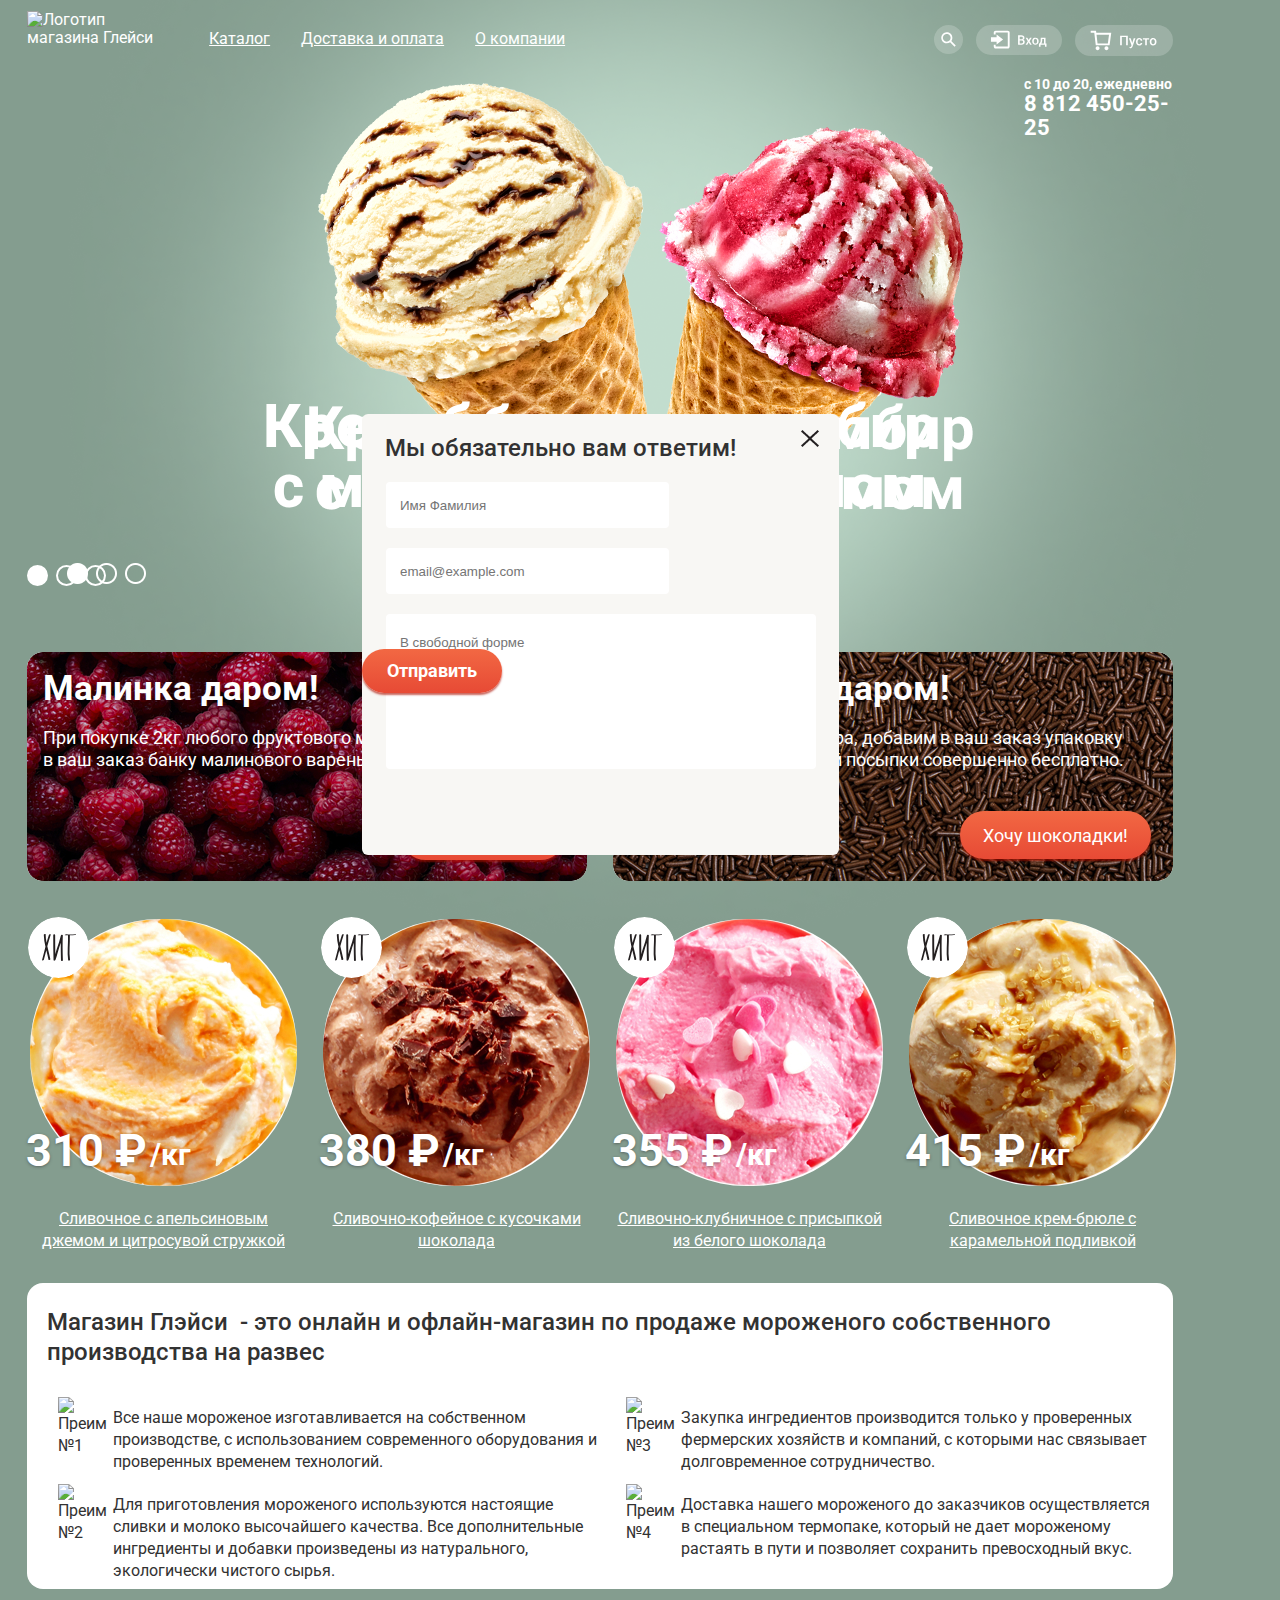
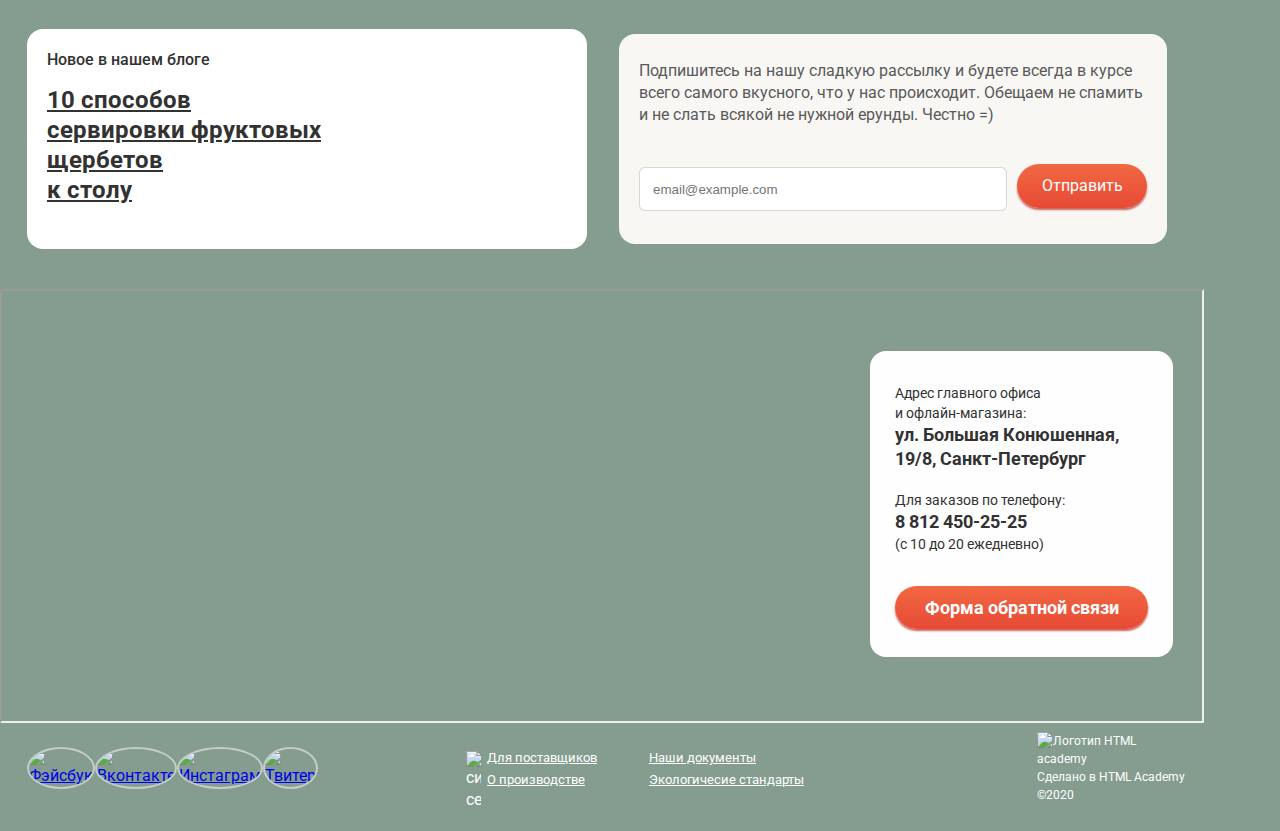
==== commit 1844ff35: "Финал" ====
--- a/index.html
+++ b/index.html
@@ -200,55 +200,59 @@
             <ul class="index-catalog">
                 <li class="index-catalog-item">
                     <a href="product.html">
+                      <img src="img/top.svg" class="top-catalog" width="61" height="61">
                       <img src="img/ice-1.jpg" width="267" height="267" alt="Сливочное с апельсиновым джемом и цитросувой стружкой">                                      
                       <p>
                         Сливочное с апельсиновым джемом и цитросувой стружкой
                       </p>
                     </a>
-                    <p class="price">
+                    <p class="price price-index">
                       310 ₽
                     </p>
-                    <span class="price-mass">
+                    <span class="price-mass price-mass-index">
                       /кг
                     </span>
                 </li>
                 <li class="index-catalog-item">
                     <a href="product.html">
-                        <img src="img/ice-2.jpg" width="267" height="267" alt="Сливочно-кофейное с кусочками шоколада">
-                        <p>Сливочно-кофейное с кусочками шоколада<p>
-                    </a>
-                    <p class="price">
+                      <img src="img/top.svg" class="top-catalog" width="61" height="61">
+                      <img src="img/ice-2.jpg" width="267" height="267" alt="Сливочно-кофейное с кусочками шоколада">
+                      <p>Сливочно-кофейное с кусочками шоколада<p>
+                    </a>
+                    <p class="price price-index">
                       380 ₽
                     </p>
-                    <span class="price-mass">
+                    <span class="price-mass price-mass-index">
                       /кг
                     </span>
                 </li>
                 <li class="index-catalog-item">
-                    <a href="product.html">               
-                        <img src="img/ice-3.jpg" width="267" height="267" alt="Сливочно-клубничное с присыпкой из белого шоколада">
-                        <p>
-                          Сливочно-клубничное с присыпкой из белого шоколада
-                        </p>
-                    </a>
-                    <p class="price">
+                    <a href="product.html">
+                      <img src="img/top.svg" class="top-catalog" width="61" height="61">               
+                      <img src="img/ice-3.jpg" width="267" height="267" alt="Сливочно-клубничное с присыпкой из белого шоколада">
+                      <p>
+                        Сливочно-клубничное с присыпкой из белого шоколада
+                      </p>
+                    </a>
+                    <p class="price price-index">
                       355 ₽
                     </p>
-                    <span class="price-mass">
+                    <span class="price-mass price-mass-index">
                       /кг
                     </span>
                 </li>
                 <li class="index-catalog-item">
-                    <a href="product.html">                        
-                        <img src="img/ice-4.jpg" width="267" height="267" alt="Сливочное крем-брюле с карамельной подливкой">
-                        <p>
-                          Сливочное крем-брюле с карамельной подливкой
-                        </p>
-                    </a>
-                    <p class="price">
+                    <a href="product.html">  
+                      <img src="img/top.svg" class="top-catalog" width="61" height="61">                      
+                      <img src="img/ice-4.jpg" width="267" height="267" alt="Сливочное крем-брюле с карамельной подливкой">
+                      <p>
+                        Сливочное крем-брюле с карамельной подливкой
+                      </p>
+                    </a>
+                    <p class="price price-index">
                       415 ₽
                     </p>
-                    <span class="price-mass">
+                    <span class="price-mass price-mass-index">
                       /кг
                     </span>
                 </li>
--- a/css/style.css
+++ b/css/style.css
@@ -608,6 +608,24 @@
   color: var(--basic-white);
 }
 
+.top-catalog {
+  position: absolute;
+  top: -2px;
+  left: -2px;
+}
+
+.price-index {
+  position: absolute;
+  top: 164px;
+  left: -4px;
+}
+
+.price-mass-index {
+  position: absolute;
+  top: 218px;
+  left: 120px;
+}
+
 /* Features */
 
 .features {
@@ -824,6 +842,14 @@
   margin-right: 25px;
   margin-left: 25px;
   border-style: none;
+}
+
+.feedback a {
+  color: var(--basic-grey);
+  font-weight: bold;
+  font-size: 18px;
+  line-height: 24px;
+  text-decoration: none;
 }
 
 /* CATALOG */
@@ -1527,10 +1553,13 @@
 .feedback-button {
   border: none;
   position: absolute;
-  left: 312px;
-  top: 370px;
+  left: 0px;
+  top: 235px;
   width: 140px;
   height: 44px;
+  font-weight: bold;
+  font-size: 18px;
+  line-height: 24px;
 }
 
 .feedback-close {
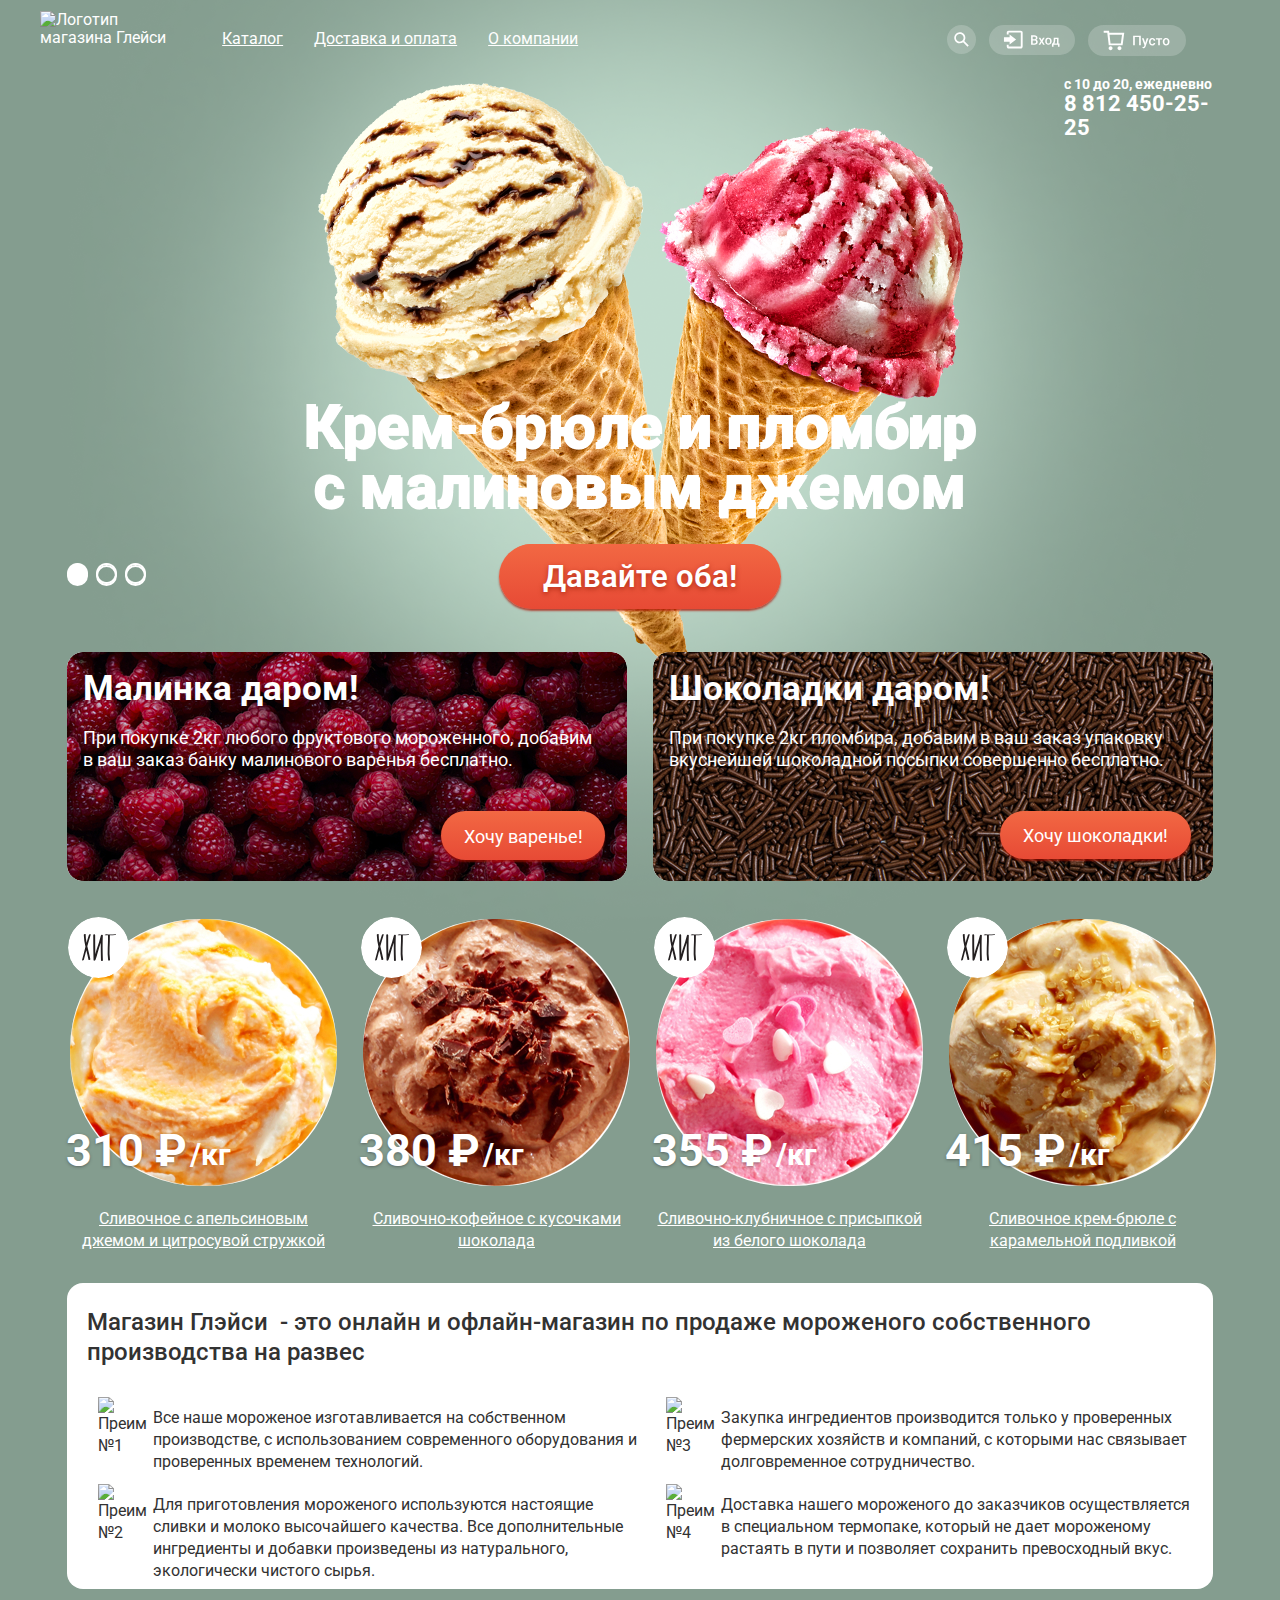
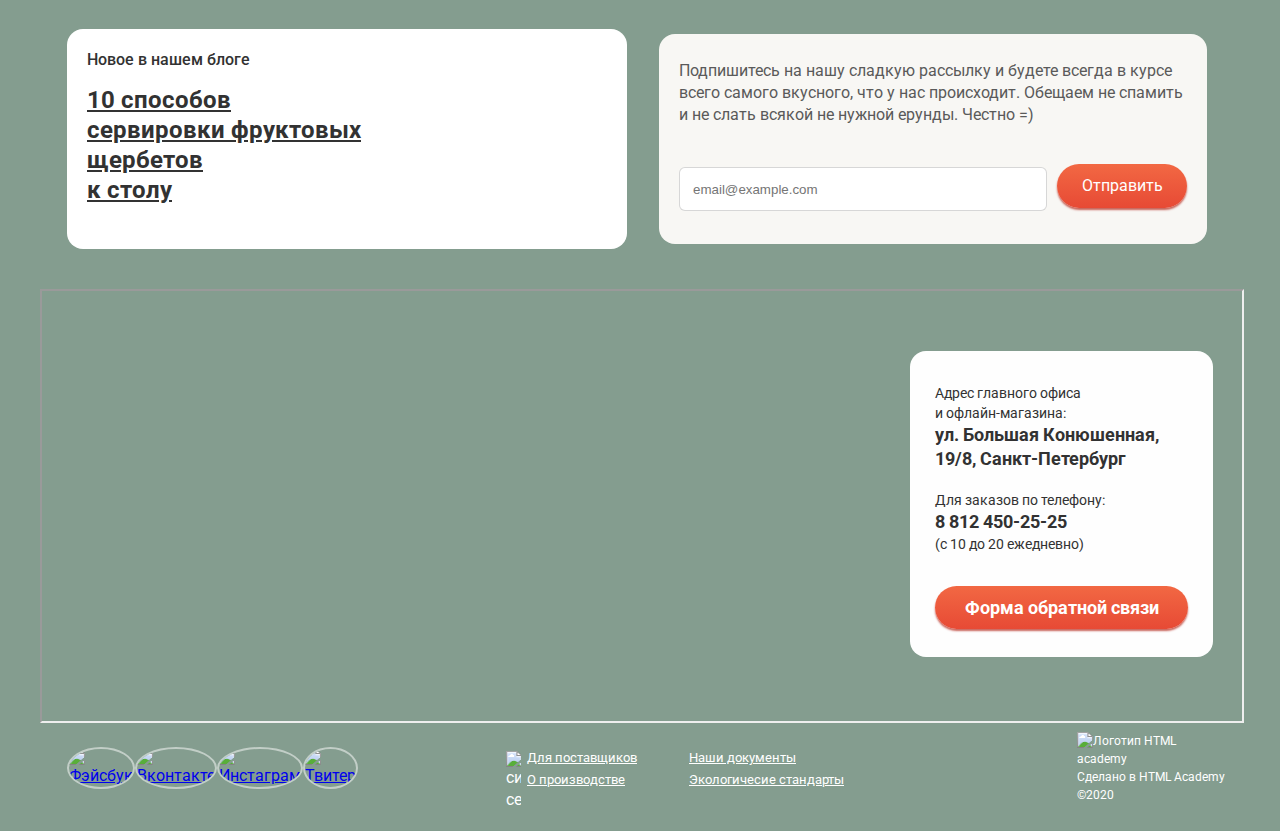
==== commit 53e5b1dd: "Внесены правки.Финал" ====
--- a/index.html
+++ b/index.html
@@ -75,7 +75,9 @@
             </a>
             <section class="search">
               <img src="img/search-icon-hover.svg" width="32" height="32">
-              <input type="text" name="search" placeholder="Крем-брюле">    
+              <label for="search">
+                <input type="text" name="search" placeholder="Крем-брюле" id="search">
+              </label>    
             </section>
           </li>
           <li>
@@ -91,13 +93,13 @@
                   <label for="login-mail">
                     Логин
                   </label>
-                  <input class="login-mail" type="email" name="login" placeholder="email@example.com">
+                  <input class="login-mail" type="email" name="login" placeholder="email@example.com" id="login-mail">
                 </p>
                 <p>
                   <label  for="login-pass">
                     Пароль
                   </label>
-                  <input class="login-pass" type="password" name="password" placeholder="......">
+                  <input class="login-pass" type="password" name="password" placeholder="......" id="login-pass">
                 </p>
                 <button class="button login-button" type="submit">
                   Войти
@@ -303,7 +305,9 @@
             </p>
             <form action="https://echo.htmlacademy.ru" method="post">
              <p class="mailing-item">
-             <input type="email" name="" placeholder="email@example.com">
+              <label for="email">
+               <input type="email" name="" placeholder="email@example.com" id="email">
+              </label>
              <button class="button" type="submit">Отправить</button></p>
             </form>  
            </div>
@@ -331,20 +335,20 @@
             </button>
           </div>
         </section>
-        <div class="feedback-container">
+        <div class="feedback-container modal">
           <section class="modal-feedback-reg ">
             <form class="feedback-form" action="https://echo.htmlacademy.ru" method="post">
               <h2>
                 Мы обязательно вам ответим!
               </h2>
-              <label>
-                <input class="feedback-username" type="text" name="username" placeholder="Имя Фамилия">
+              <label for="username">
+                <input class="feedback-username" type="text" name="username" placeholder="Имя Фамилия" id="username">
               </label>
-              <label>
-                <input class="feedback-usermail" type="email" name="usermail" placeholder="email@example.com">
+              <label for="usermail">
+                <input class="feedback-usermail" type="email" name="usermail" placeholder="email@example.com" id="usermail">
               </label>
-              <label >
-                <input class="feedback-comment" type="text" name="comment" placeholder="В свободной форме">
+              <label for="comment">
+                <input class="feedback-comment" type="text" name="comment" placeholder="В свободной форме" id="comment">
               </label>
               <button class="feedback-button button" type="submit">
                 Отправить
@@ -409,7 +413,7 @@
         </section>
       </div>
     </footer>
-    <script type="text/javascript" src="js/feedback.js">
+    <script type="text/javascript" src="js/feedback-min.js">
       var feedbackLink = document.querySelector(".feedback-button");
       var feedbackPopup = document.querySelector(".modal-feedback-reg");
       var feedbackClose = FeedbackPopup.querySelector(".feedback-close");
--- a/css/style.css
+++ b/css/style.css
@@ -83,7 +83,7 @@
 .container {
   position: relative;
   width: 1146px;
-  margin: 0px aut;
+  margin: 0px auto;
   padding: 0px 27px;
 }
 
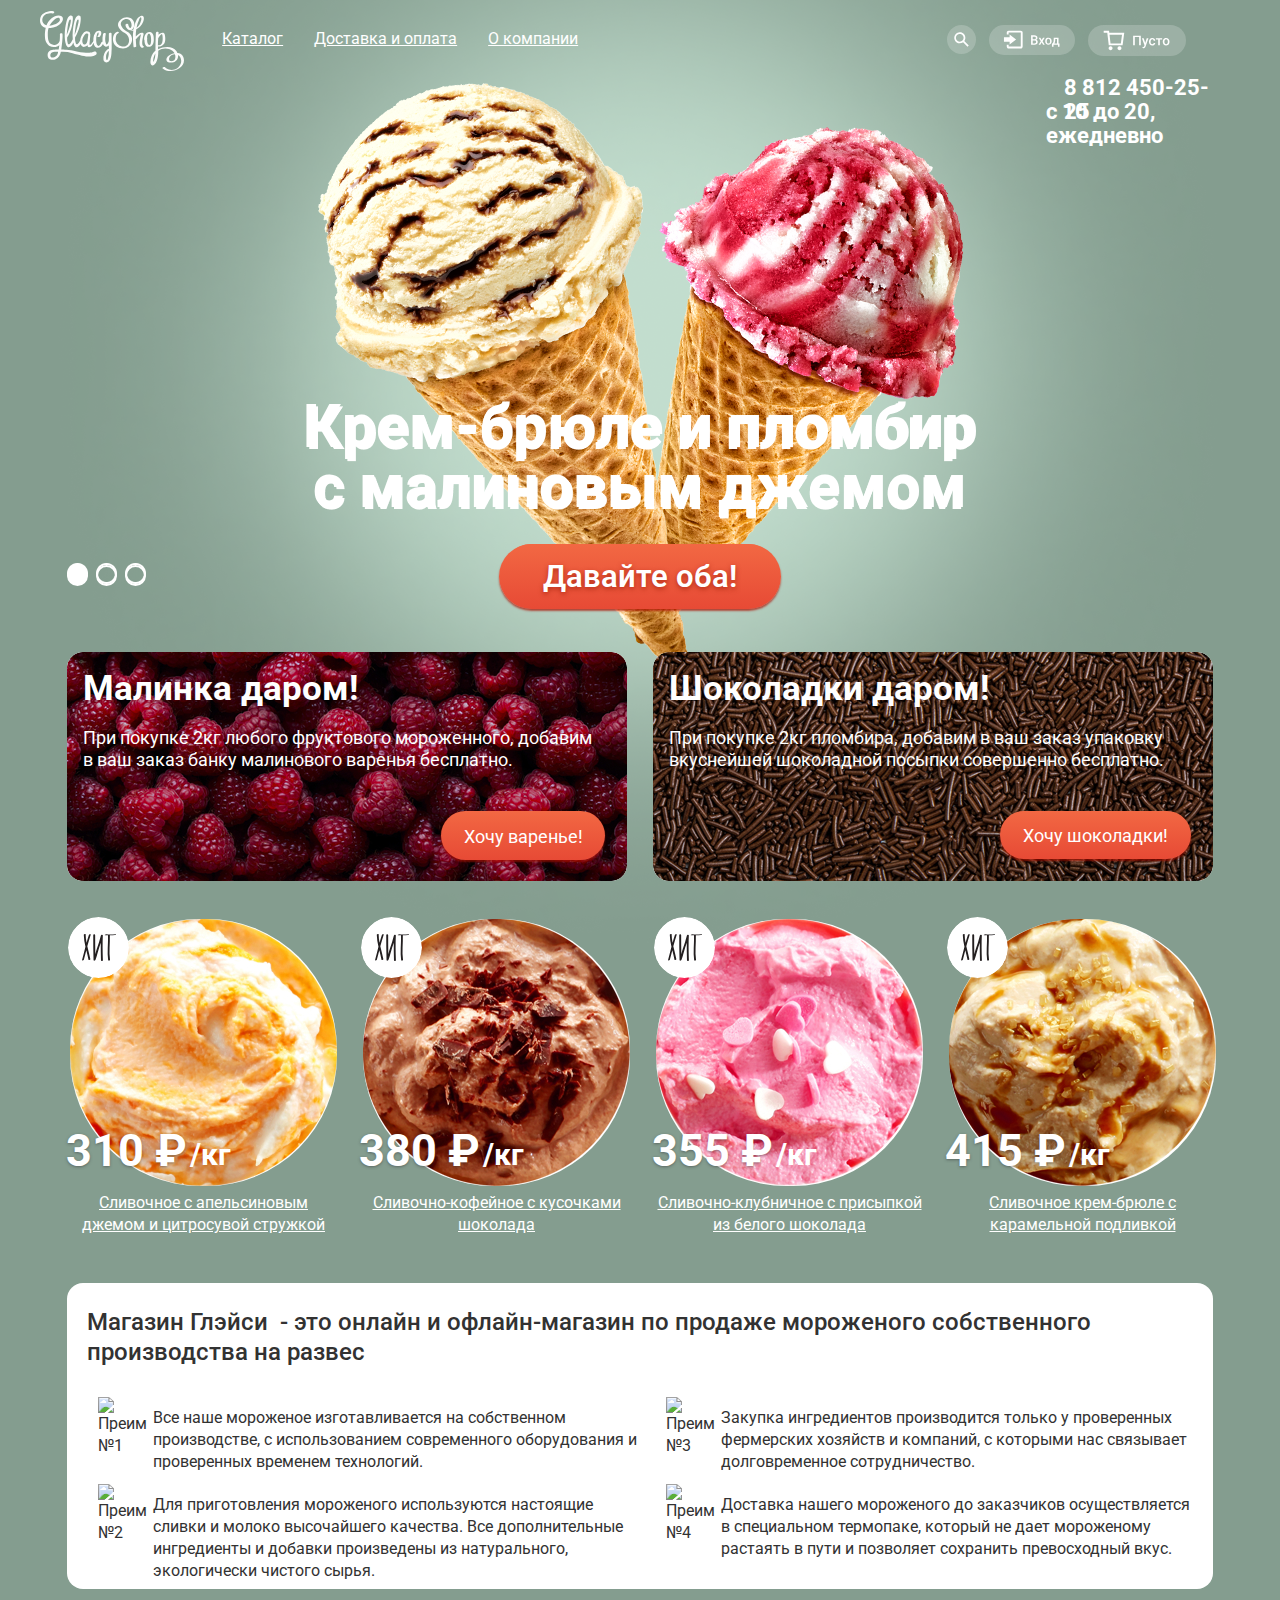
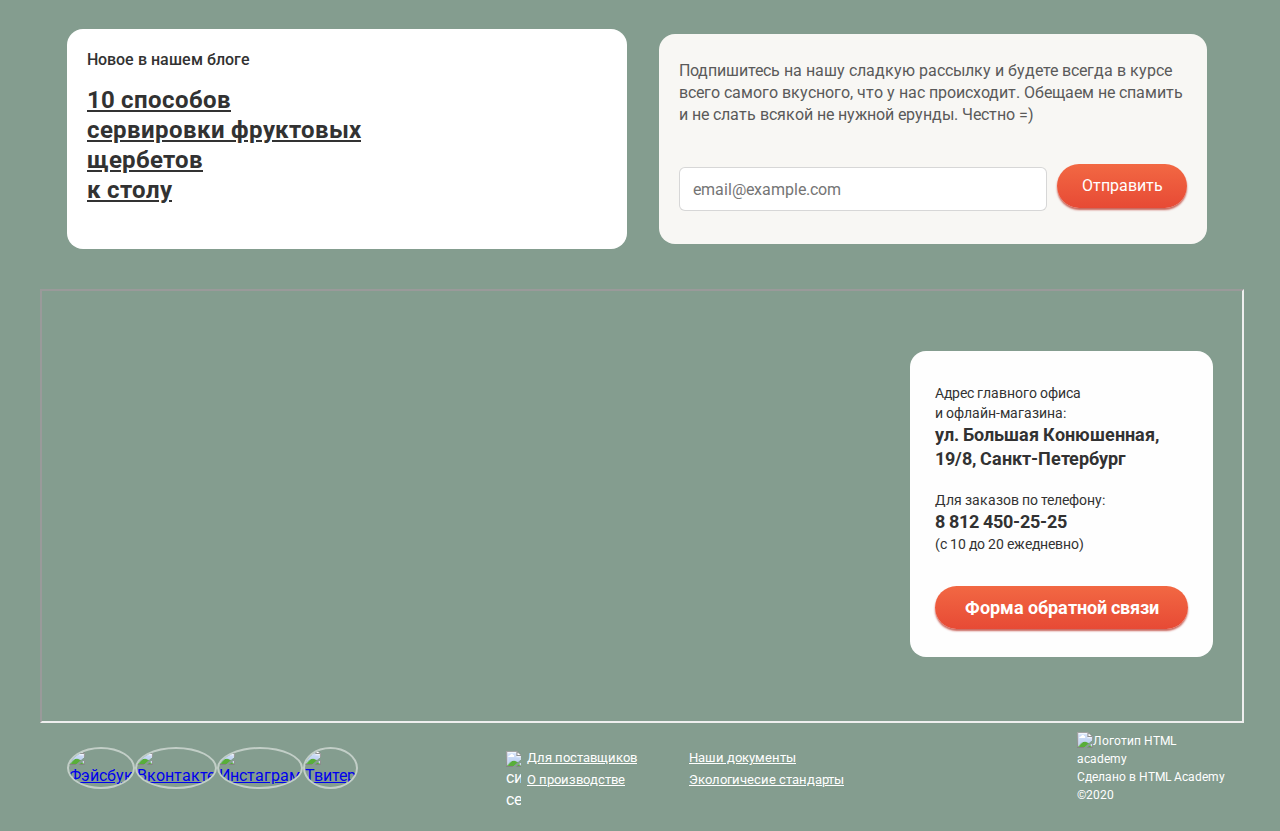
==== commit 4cf3695b: "Внесены правки по результатам первой автоматической проверки" ====
--- a/index.html
+++ b/index.html
@@ -31,7 +31,7 @@
                     </a>
                   </li>
                   <li class="sub-menu-item sub-menu-line">
-                    <img src="img/line-menu.svg" width="" height="">
+                    <img src="img/line-menu.svg" width="128" height="2" alt="Декоративный элемент">
                   </li> 
                   <li class="sub-menu-item">
                     <a>
@@ -74,7 +74,7 @@
               <img src="img/search.svg" width="32" height="32" alt="Поиск">
             </a>
             <section class="search">
-              <img src="img/search-icon-hover.svg" width="32" height="32">
+              <img src="img/search-icon-hover.svg" width="32" height="32" alt="Введите запрос">
               <label for="search">
                 <input type="text" name="search" placeholder="Крем-брюле" id="search">
               </label>    
@@ -87,7 +87,7 @@
               <h2 class="visually-hidden">
                 Войдите на сайт
               </h2>
-              <img src="img/login-icon-hover.svg">
+              <img src="img/login-icon-hover.svg" width="92" height="32" alt="Выполните вход в окне ниже">
               <form class="login-form" action="https://echo.htmlacademy.ru" method="post">
                 <p>
                   <label for="login-mail">
@@ -130,7 +130,9 @@
 
     <main class="container">
       <div class="timetable">
-        с 10 до 20, ежедневно
+        <p>
+          с 10 до 20, ежедневно
+        </p>
         <a href="tel:88124502525">
          8 812 450-25-25 
         </a>
@@ -202,11 +204,9 @@
             <ul class="index-catalog">
                 <li class="index-catalog-item">
                     <a href="product.html">
-                      <img src="img/top.svg" class="top-catalog" width="61" height="61">
-                      <img src="img/ice-1.jpg" width="267" height="267" alt="Сливочное с апельсиновым джемом и цитросувой стружкой">                                      
-                      <p>
-                        Сливочное с апельсиновым джемом и цитросувой стружкой
-                      </p>
+                      <img src="img/top.svg" class="top-catalog" width="61" height="61" alt="хит">
+                      <img src="img/ice-1.jpg" width="267" height="267" alt="Сливочное с апельсиновым джемом и цитросувой стружкой">  
+                      Сливочное с апельсиновым джемом и цитросувой стружкой
                     </a>
                     <p class="price price-index">
                       310 ₽
@@ -217,9 +217,9 @@
                 </li>
                 <li class="index-catalog-item">
                     <a href="product.html">
-                      <img src="img/top.svg" class="top-catalog" width="61" height="61">
+                      <img src="img/top.svg" class="top-catalog" width="61" height="61" alt="хит">
                       <img src="img/ice-2.jpg" width="267" height="267" alt="Сливочно-кофейное с кусочками шоколада">
-                      <p>Сливочно-кофейное с кусочками шоколада<p>
+                      Сливочно-кофейное с кусочками шоколада
                     </a>
                     <p class="price price-index">
                       380 ₽
@@ -230,11 +230,9 @@
                 </li>
                 <li class="index-catalog-item">
                     <a href="product.html">
-                      <img src="img/top.svg" class="top-catalog" width="61" height="61">               
+                      <img src="img/top.svg" class="top-catalog" width="61" height="61" alt="хит">            
                       <img src="img/ice-3.jpg" width="267" height="267" alt="Сливочно-клубничное с присыпкой из белого шоколада">
-                      <p>
-                        Сливочно-клубничное с присыпкой из белого шоколада
-                      </p>
+                      Сливочно-клубничное с присыпкой из белого шоколада
                     </a>
                     <p class="price price-index">
                       355 ₽
@@ -245,11 +243,9 @@
                 </li>
                 <li class="index-catalog-item">
                     <a href="product.html">  
-                      <img src="img/top.svg" class="top-catalog" width="61" height="61">                      
+                      <img src="img/top.svg" class="top-catalog" width="61" height="61" alt="хит">            
                       <img src="img/ice-4.jpg" width="267" height="267" alt="Сливочное крем-брюле с карамельной подливкой">
-                      <p>
-                        Сливочное крем-брюле с карамельной подливкой
-                      </p>
+                      Сливочное крем-брюле с карамельной подливкой
                     </a>
                     <p class="price price-index">
                       415 ₽
@@ -353,8 +349,8 @@
               <button class="feedback-button button" type="submit">
                 Отправить
               </button>
-              <button class="feedback-close" type="button" alt="удалить">
-                <img src="img/X-big.png" width="18" height="17">
+              <button class="feedback-close" type="button">
+                <img src="img/x-big.png" width="18" height="17" alt="удалить">
               </button>
             </form>
           </section>
@@ -413,53 +409,7 @@
         </section>
       </div>
     </footer>
-    <script type="text/javascript" src="js/feedback-min.js">
-      var feedbackLink = document.querySelector(".feedback-button");
-      var feedbackPopup = document.querySelector(".modal-feedback-reg");
-      var feedbackClose = FeedbackPopup.querySelector(".feedback-close");
-      var feedbackLogin = FeedbackPopup.querySelector(".feedback-username");
-      var feedbackMail = FeedbackPopup.querySelector(".feedback-usermail");
-      var feedbackForm = FeedbackPopup.querySelector(".feedback-form");
-      var feedbackComment = FeedbackPopup.querySelector(".feedback-comment");
-
-      feedbackLink.addEventListener("click", function (evt) {
-        evt.preventDefault();
-        feedbackPopup.classList.add("modal-show");
-        if (storage) {
-          feedbackLogin.value = storage;
-          feedbackMail.focus();
-        } else {
-          feedbackLogin.focus();
-        }
-        if (storage) {
-          feedbackMail.value = storage;
-          feedbackComment.focus();
-        } else {
-          feedbackLogin.focus();
-          feedbackMail.focus();
-        }
-      });
-      feedbackClose.addEventListener("click", function (evt) {
-        evt.preventDefault();
-        feedbackPopup.classList.remove("modal-show");
-        feedbackPopup.classList.remove("modal-error");
-      });
-      feedbackForm.addEventListener("submit", function (evt) {
-        if (!feedbackLogin.value || !feedbackMail.value || !feedbackComment.value) {
-          evt.preventDefault();
-          feedbackPopup.offsetWidth = feedbackPopup.offsetWidth;
-          feedbackPopup.classList.add("modal-error");
-        }
-      });
-      window.addEventListener("keydown", function (evt) {
-        if (evt.keyCode === 27) {
-          if (feedbackPopup.classList.contains("modal-show")) {
-            evt.preventDefault();
-            feedbackPopup.classList.remove("modal-show");
-            feedbackPopup.classList.remove("modal-error");
-          }
-        }
-      });
+    <script type="text/javascript" src="js/feedback.js">
     </script>
   </body>
 </html>--- a/css/style.css
+++ b/css/style.css
@@ -1390,7 +1390,6 @@
   margin-top: 5px;
 }
 
-
 /* Popups Index */
 
 .modal-show {
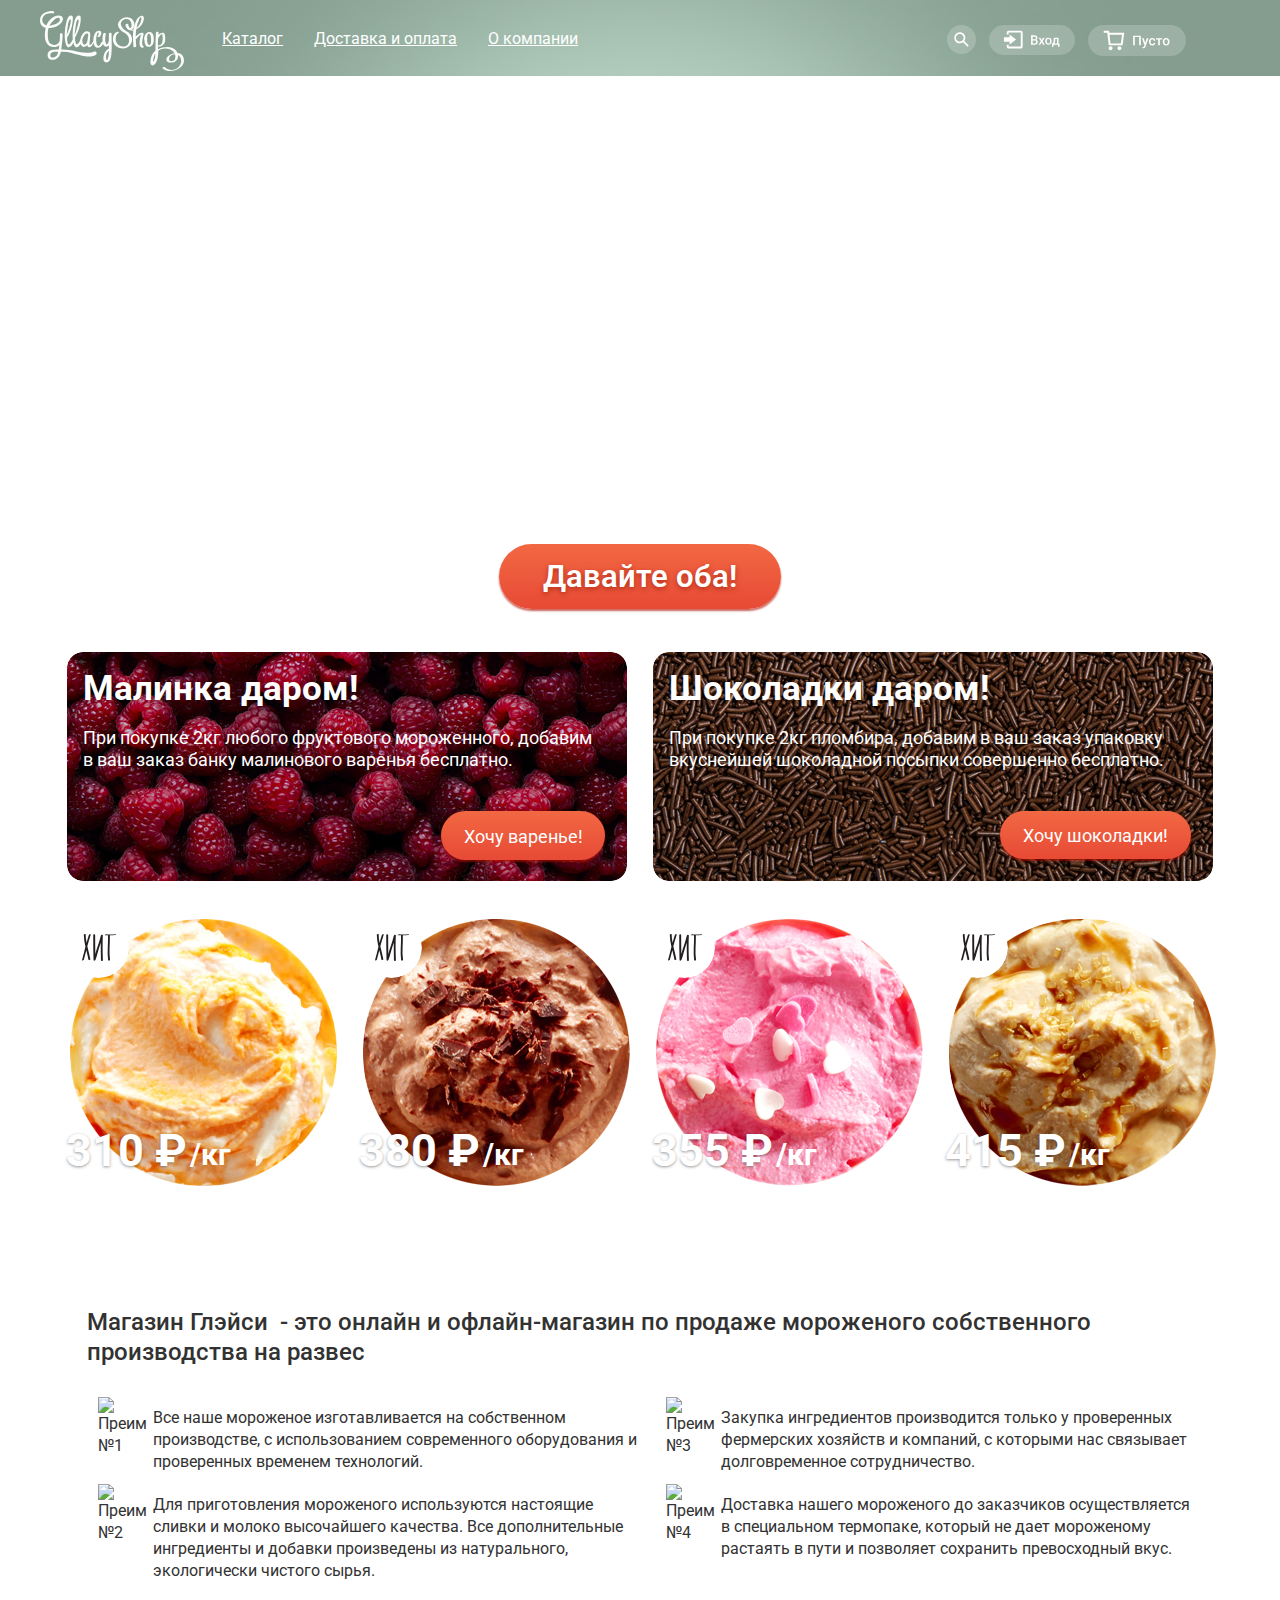
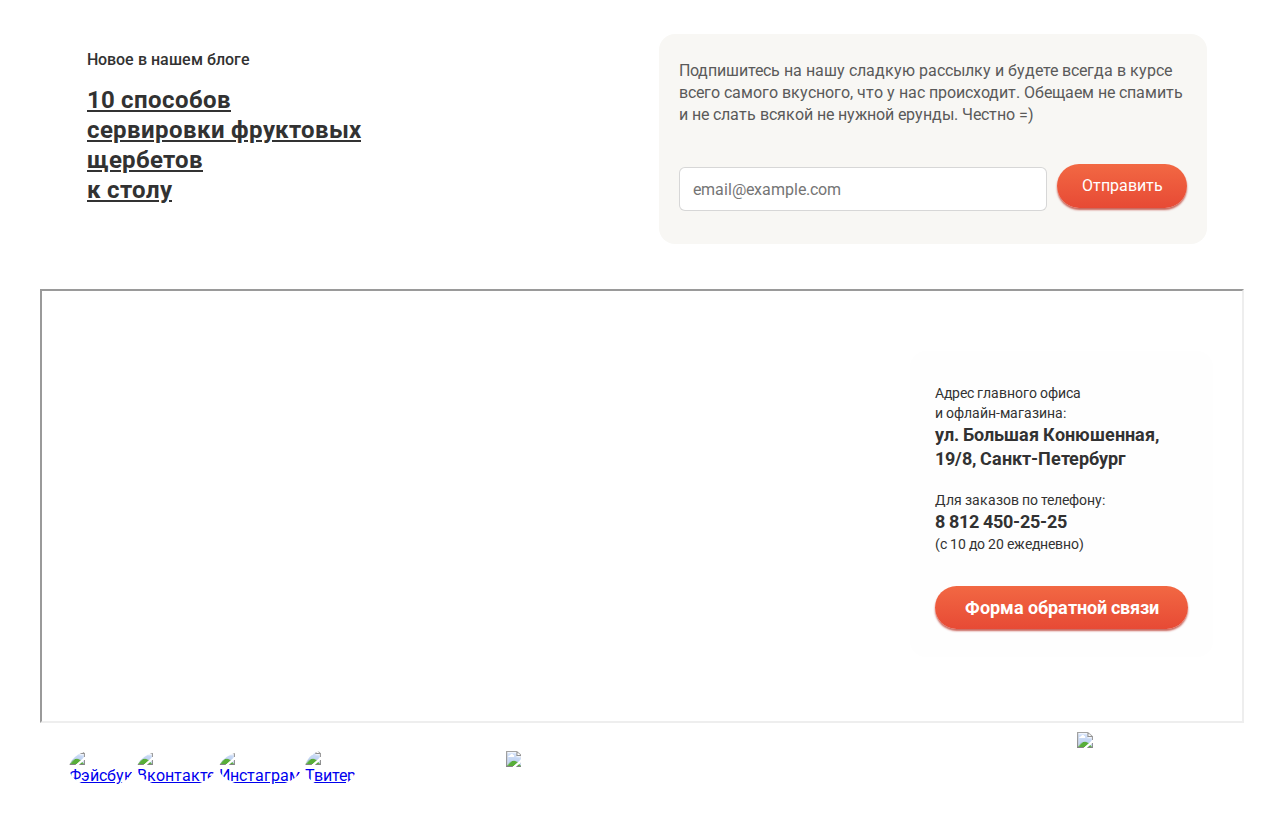
==== commit 13a30a4d: "Внесены правки после второй автоматической проверки" ====
--- a/index.html
+++ b/index.html
@@ -127,6 +127,7 @@
         </ul>
       </nav>
     </header>
+    </div>
 
     <main class="container">
       <div class="timetable">
@@ -302,7 +303,7 @@
             <form action="https://echo.htmlacademy.ru" method="post">
              <p class="mailing-item">
               <label for="email">
-               <input type="email" name="" placeholder="email@example.com" id="email">
+               <input type="email" name="email" placeholder="email@example.com" id="email">
               </label>
              <button class="button" type="submit">Отправить</button></p>
             </form>  
@@ -350,7 +351,7 @@
                 Отправить
               </button>
               <button class="feedback-close" type="button">
-                <img src="img/x-big.png" width="18" height="17" alt="удалить">
+                <img src="img/xbig.png" width="18" height="17" alt="удалить">
               </button>
             </form>
           </section>
@@ -409,7 +410,6 @@
         </section>
       </div>
     </footer>
-    <script type="text/javascript" src="js/feedback.js">
-    </script>
+    <script type="text/javascript" src="js/feedback.js"></script>
   </body>
 </html>